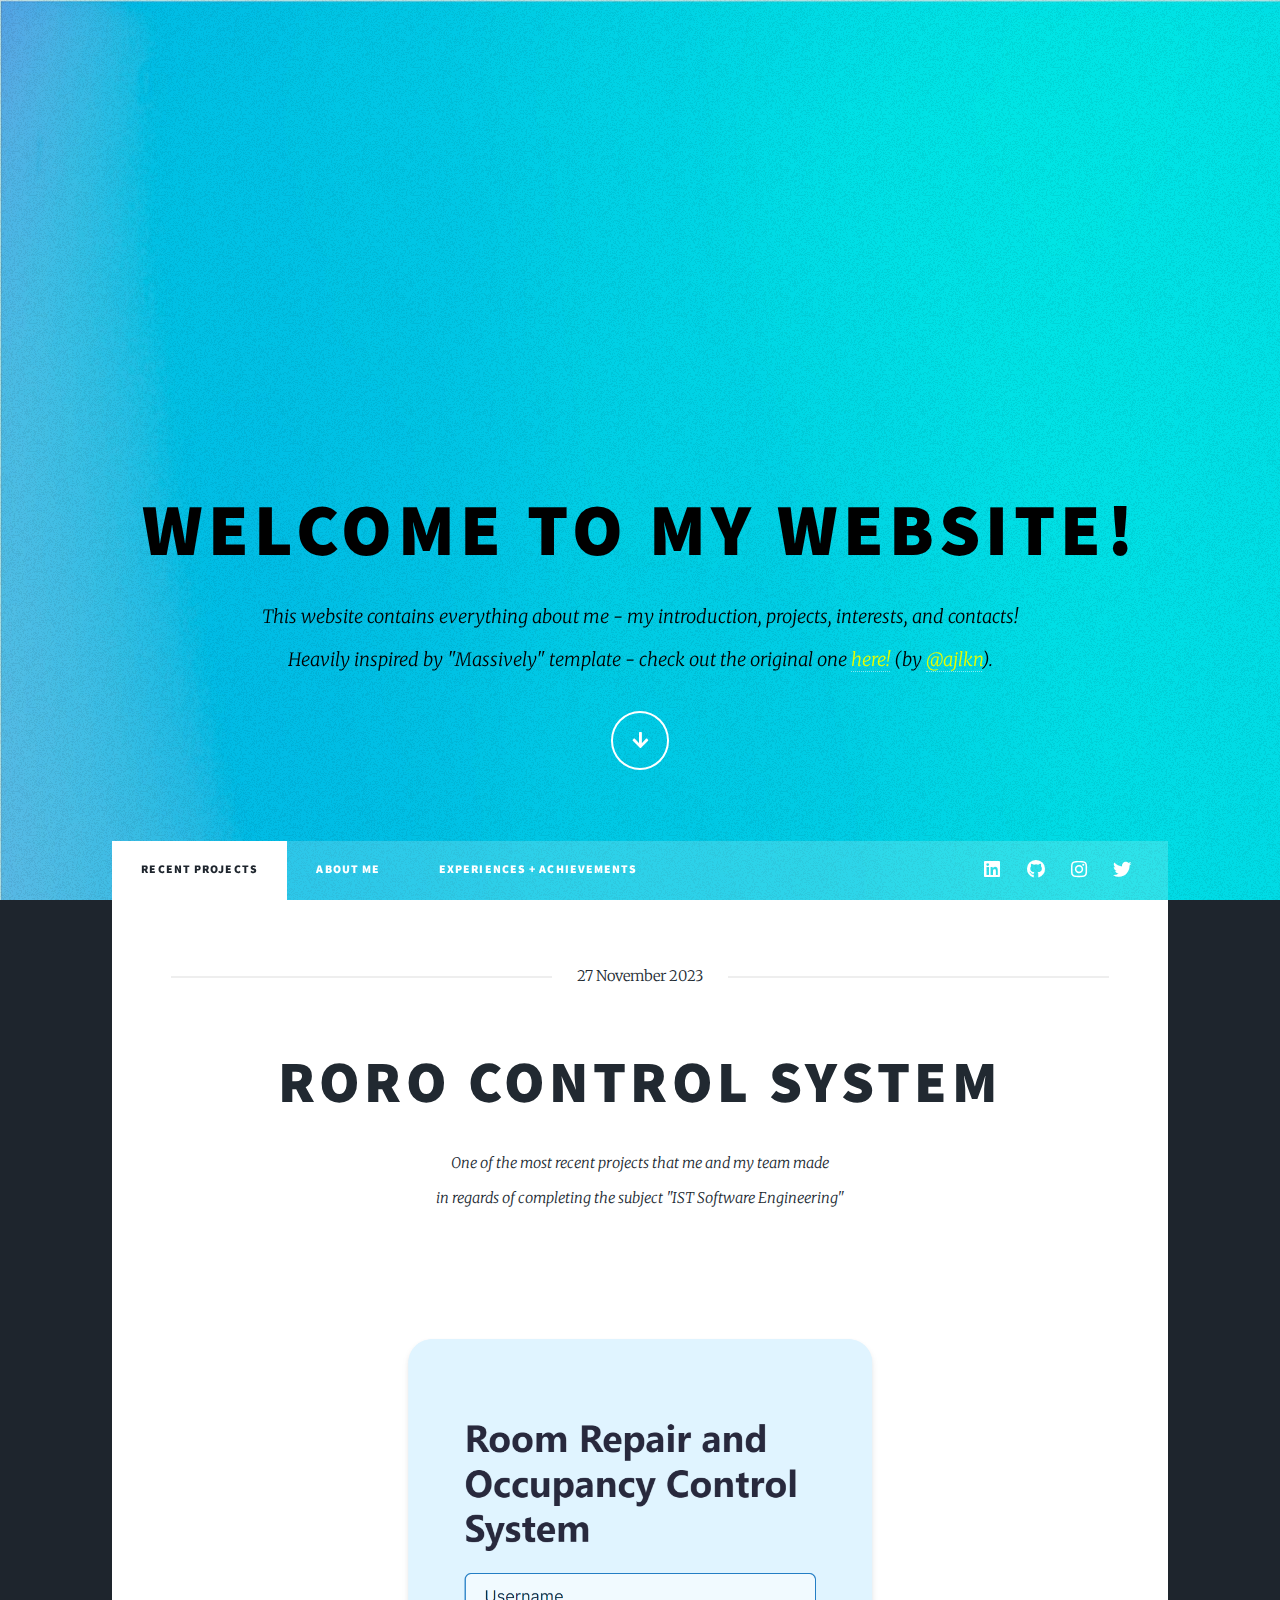
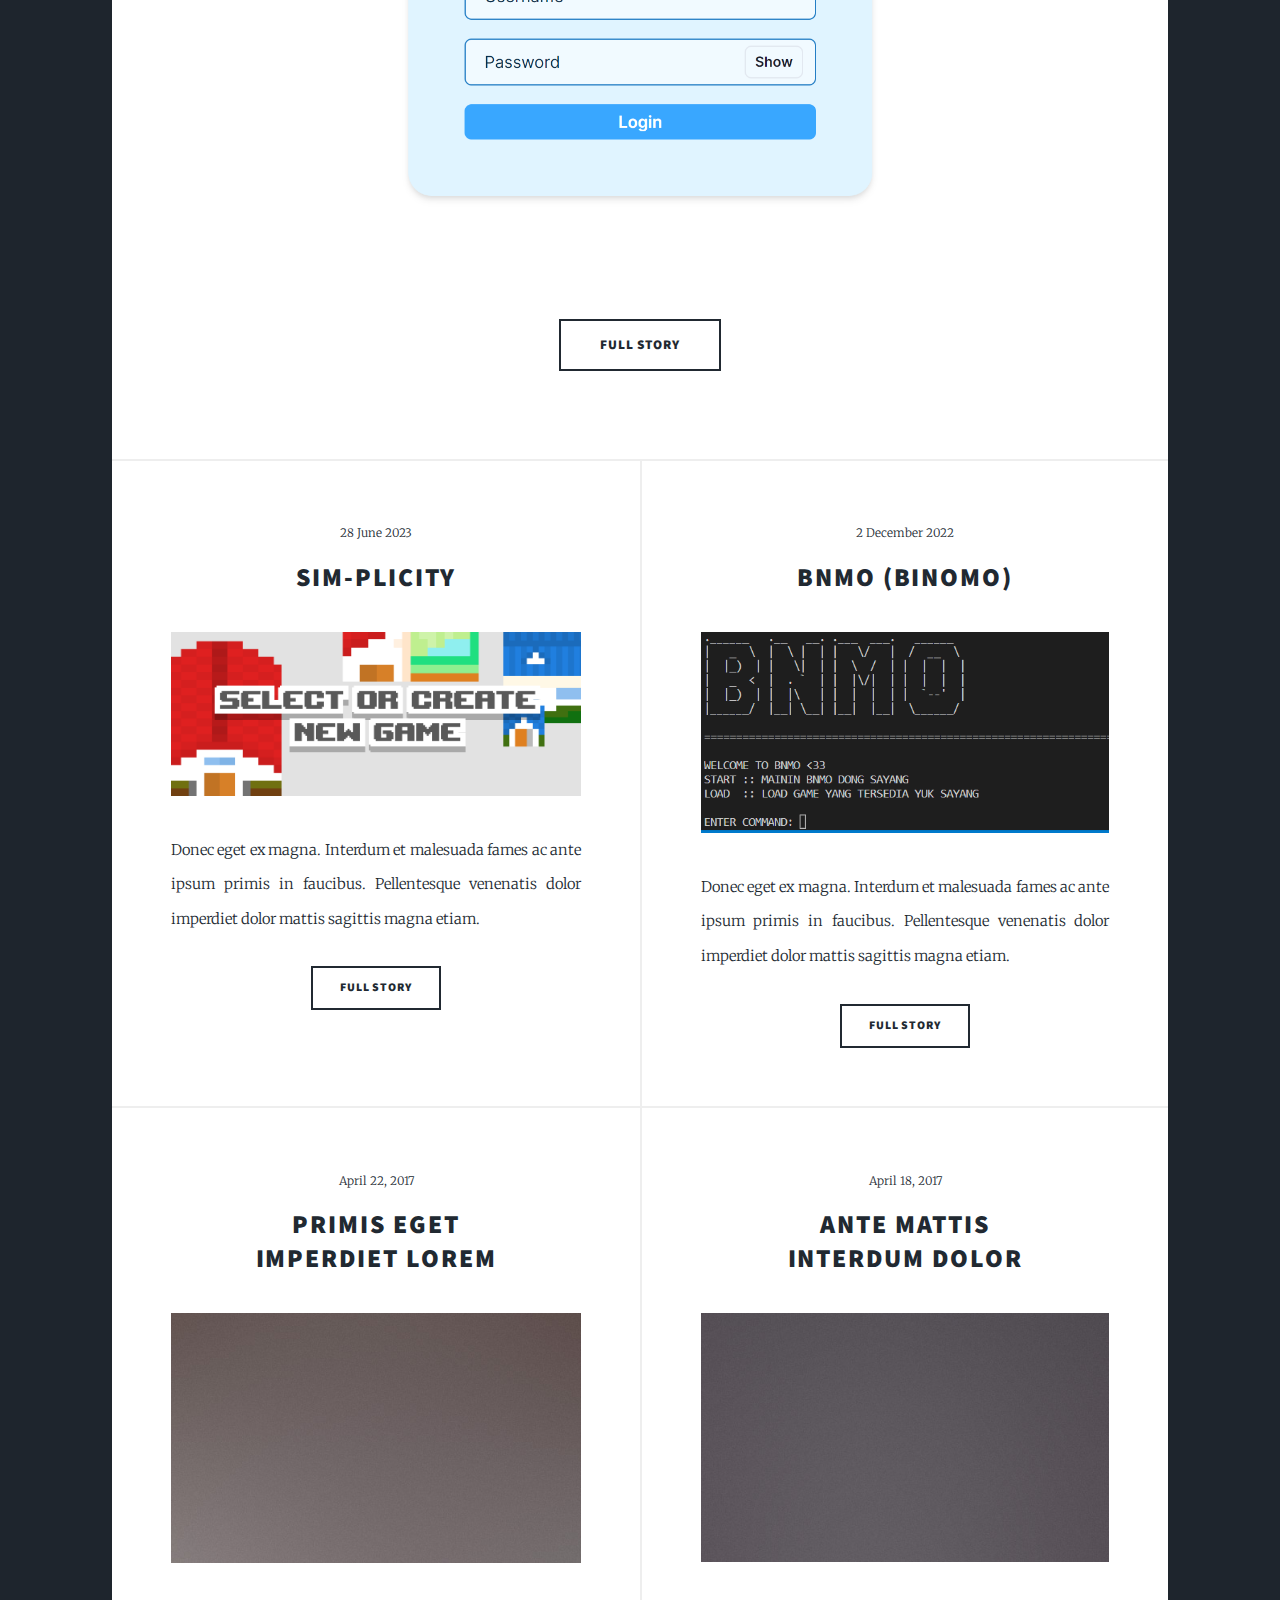
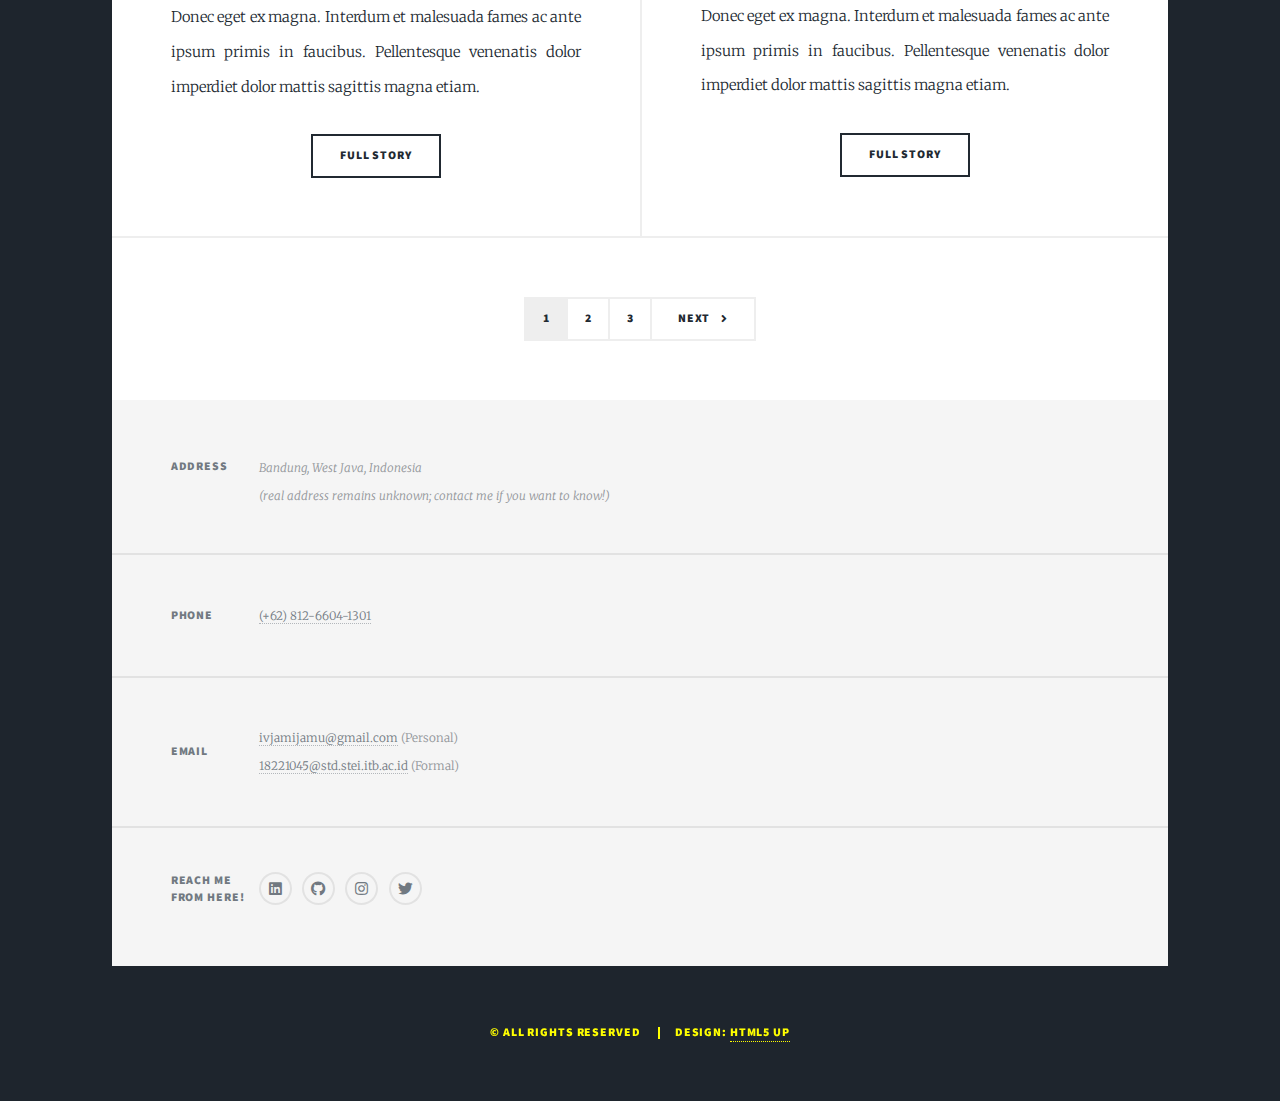
==== webpage/index.html @ c6438f43 "webpage" ====
<!DOCTYPE HTML>
<!--
	Massively by HTML5 UP
	html5up.net | @ajlkn
	Free for personal and commercial use under the CCA 3.0 license (html5up.net/license)
-->
<html>
	<head>
		<title>Ivan Aldy Ganesen's Website</title>
		<meta charset="utf-8" />
		<meta name="viewport" content="width=device-width, initial-scale=1, user-scalable=no" />
		<link rel="stylesheet" href="assets/css/main.css" />
		<noscript><link rel="stylesheet" href="assets/css/noscript.css" /></noscript>
	</head>
	<body class="is-preload">

		<!-- Wrapper -->
			<div id="wrapper" class="fade-in">

				<!-- Intro -->
					<div id="intro">
						<h1>Welcome to My Website!</h1>
						<p>This website contains everything about me - my introduction, projects, interests, and contacts!<br />
							Heavily inspired by "Massively" template - check out the original one <a href="https://html5up.net/massively">here!</a> (by <a href="https://twitter.com/ajlkn">@ajlkn</a>)</a>.</p>
						<ul class="actions">
							<li><a href="#header" class="button icon solid solo fa-arrow-down scrolly">Continue</a></li>
						</ul>
					</div>

				<!-- Header -->
					<header id="header">
						<a href="index.html" class="logo">ALDY GANESEN</a>
					</header>

				<!-- Nav -->
					<nav id="nav">
						<ul class="links">
							<li class="active"><a href="index.html">Recent Projects</a></li>
							<li><a href="generic.html">About Me</a></li>
							<li><a href="elements.html">Experiences + Achievements</a></li>
						</ul>
						<ul class="icons">
							<li><a href="https://www.linkedin.com/in/aldyganesen/" class="icon brands fa-linkedin"><span class="label">LinkedIn</span></a></li>
							<li><a href="https://github.com/AldyG" class="icon brands fa-github"><span class="label">GitHub</span></a></li>
							<li><a href="https://www.instagram.com/aldyganesen/" class="icon brands fa-instagram"><span class="label">Instagram</span></a></li>
							<li><a href="https://twitter.com/AldyAlexanderss" class="icon brands fa-twitter"><span class="label">Twitter</span></a></li>
						</ul>
					</nav>

				<!-- Main -->
					<div id="main">

						<!-- Featured Post -->
							<article class="post featured">
								<header class="major">
									<span class="date">27 November 2023</span>
									<h2><a href="articles/article_rorconsys.html">RORO Control System</a></h2>
									<p>One of the most recent projects that me and my team made <br />
									in regards of completing the subject "IST Software Engineering"</p>
								</header>
								<a href="images/Login.png" target="_blank" class="image main"><img src="images/Login.png" alt="" /></a>
								<ul class="actions special">
									<li><a href="articles/article_rorconsys.html" class="button large">Full Story</a></li>
								</ul>
							</article>

						<!-- Posts -->
							<section class="posts">
								<article>
									<header>
										<span class="date">28 June 2023</span>
										<h2><a href="#">Sim-Plicity</a></h2>
									</header>
									<a href="#" class="image fit"><img src="images/simplicity.png" alt="" /></a>
									<p>Donec eget ex magna. Interdum et malesuada fames ac ante ipsum primis in faucibus. Pellentesque venenatis dolor imperdiet dolor mattis sagittis magna etiam.</p>
									<ul class="actions special">
										<li><a href="#" class="button">Full Story</a></li>
									</ul>
								</article>

								<article>
									<header>
										<span class="date">2 December 2022</span>
										<h2><a href="#">BNMO (Binomo)</a></h2>
									</header>
									<a href="#" class="image fit"><img src="images/bnmo.png" alt="" /></a>
									<p>Donec eget ex magna. Interdum et malesuada fames ac ante ipsum primis in faucibus. Pellentesque venenatis dolor imperdiet dolor mattis sagittis magna etiam.</p>
									<ul class="actions special">
										<li><a href="#" class="button">Full Story</a></li>
									</ul>
								</article>

								<article>
									<header>
										<span class="date">April 22, 2017</span>
										<h2><a href="#">Primis eget<br />
										imperdiet lorem</a></h2>
									</header>
									<a href="#" class="image fit"><img src="images/pic03.jpg" alt="" /></a>
									<p>Donec eget ex magna. Interdum et malesuada fames ac ante ipsum primis in faucibus. Pellentesque venenatis dolor imperdiet dolor mattis sagittis magna etiam.</p>
									<ul class="actions special">
										<li><a href="#" class="button">Full Story</a></li>
									</ul>
								</article>

								<article>
									<header>
										<span class="date">April 18, 2017</span>
										<h2><a href="#">Ante mattis<br />
										interdum dolor</a></h2>
									</header>
									<a href="#" class="image fit"><img src="images/pic04.jpg" alt="" /></a>
									<p>Donec eget ex magna. Interdum et malesuada fames ac ante ipsum primis in faucibus. Pellentesque venenatis dolor imperdiet dolor mattis sagittis magna etiam.</p>
									<ul class="actions special">
										<li><a href="#" class="button">Full Story</a></li>
									</ul>
								</article>

								<!-- <article>
									<header>
										<span class="date">April 14, 2017</span>
										<h2><a href="#">Tempus sed<br />
										nulla imperdiet</a></h2>
									</header>
									<a href="#" class="image fit"><img src="images/pic05.jpg" alt="" /></a>
									<p>Donec eget ex magna. Interdum et malesuada fames ac ante ipsum primis in faucibus. Pellentesque venenatis dolor imperdiet dolor mattis sagittis magna etiam.</p>
									<ul class="actions special">
										<li><a href="#" class="button">Full Story</a></li>
									</ul>
								</article>

								<article>
									<header>
										<span class="date">April 11, 2017</span>
										<h2><a href="#">Odio magna<br />
										sed consectetur</a></h2>
									</header>
									<a href="#" class="image fit"><img src="images/pic06.jpg" alt="" /></a>
									<p>Donec eget ex magna. Interdum et malesuada fames ac ante ipsum primis in faucibus. Pellentesque venenatis dolor imperdiet dolor mattis sagittis magna etiam.</p>
									<ul class="actions special">
										<li><a href="#" class="button">Full Story</a></li>
									</ul>
								</article> -->
							</section>

						<!-- Footer -->
							<footer>
								<div class="pagination">
									<!--<a href="#" class="previous">Prev</a>-->
									<a href="#" class="page active">1</a>
									<a href="#" class="page">2</a>
									<a href="#" class="page">3</a>
									<a href="#" class="next">Next</a>
								</div>
							</footer>

					</div>

				<!-- Footer -->
					<footer id="footer">
						<section class="split contact">
							<section class="alt">
								<h3>Address</h3>
								<p>
									<em>Bandung, West Java, Indonesia</em><br />
									<em>(real address remains unknown; contact me if you want to know!)</em>
								</p>
							</section>
							<section>
								<h3>Phone</h3>
								<p>
									<a href="#" onClick="return false;">(+62) 812-6604-1301</a>
								</p>
							</section>
							<section>
								<h3>Email</h3>
								<p>
									<a href="#" onClick="return false;">ivjamijamu@gmail.com</a> (Personal)<br />
									<a href="#" onClick="return false;">18221045@std.stei.itb.ac.id</a> (Formal)
								</p> 
							</section>
							<section>
								<h3>Reach me <br />
									from here!</h3>
								<ul class="icons alt">
									<li><a href="https://www.linkedin.com/in/aldyganesen/" class="icon brands fa-linkedin"><span class="label">LinkedIn</span></a></li>
									<li><a href="https://github.com/AldyG" class="icon brands fa-github"><span class="label">GitHub</span></a></li>
									<li><a href="https://www.instagram.com/aldyganesen/" class="icon brands fa-instagram"><span class="label">Instagram</span></a></li>
									<li><a href="https://twitter.com/AldyAlexanderss" class="icon brands fa-twitter"><span class="label">Twitter</span></a></li>
								</ul>
							</section>
						</section>
					</footer>

				<!-- Copyright -->
					<div id="copyright">
						<ul>
							<li style="color: yellow;">&copy; All Rights Reserved</li>
							<li style="color: yellow;">Design: <a href="https://html5up.net/massively">HTML5 UP</a></li>
						</ul>
					</div>

			</div>

		<!-- Scripts -->
			<script src="assets/js/jquery.min.js"></script>
			<script src="assets/js/jquery.scrollex.min.js"></script>
			<script src="assets/js/jquery.scrolly.min.js"></script>
			<script src="assets/js/browser.min.js"></script>
			<script src="assets/js/breakpoints.min.js"></script>
			<script src="assets/js/util.js"></script>
			<script src="assets/js/main.js"></script>

	</body>
</html>
---- webpage/assets/css/main.css ----
@import url(fontawesome-all.min.css);
@import url("https://fonts.googleapis.com/css?family=Merriweather:300,700,300italic,700italic|Source+Sans+Pro:900");

/*
	Massively by HTML5 UP
	html5up.net | @ajlkn
	Free for personal and commercial use under the CCA 3.0 license (html5up.net/license)
*/

html, body, div, span, applet, object,
iframe, h1, h2, h3, h4, h5, h6, p, blockquote,
pre, a, abbr, acronym, address, big, cite,
code, del, dfn, em, img, ins, kbd, q, s, samp,
small, strike, strong, sub, sup, tt, var, b,
u, i, center, dl, dt, dd, ol, ul, li, fieldset,
form, label, legend, table, caption, tbody,
tfoot, thead, tr, th, td, article, aside,
canvas, details, embed, figure, figcaption,
footer, header, hgroup, menu, nav, output, ruby,
section, summary, time, mark, audio, video {
	margin: 0;
	padding: 0;
	border: 0;
	font-size: 100%;
	font: inherit;
	vertical-align: baseline;}

article, aside, details, figcaption, figure,
footer, header, hgroup, menu, nav, section {
	display: block;}

body {
	line-height: 1;
}

ol, ul {
	list-style: none;
}

blockquote, q {
	quotes: none;
}

	blockquote:before, blockquote:after, q:before, q:after {
		content: '';
		content: none;
	}

table {
	border-collapse: collapse;
	border-spacing: 0;
}

body {
	-webkit-text-size-adjust: none;
}

mark {
	background-color: transparent;
	color: inherit;
}

input::-moz-focus-inner {
	border: 0;
	padding: 0;
}

input, select, textarea {
	-moz-appearance: none;
	-webkit-appearance: none;
	-ms-appearance: none;
	appearance: none;
}

/* Basic */

	@-ms-viewport {
		width: device-width;
	}

	body {
		-ms-overflow-style: scrollbar;
	}

	@media screen and (max-width: 480px) {

		html, body {
			min-width: 320px;
		}

	}

	html {
		box-sizing: border-box;
	}

	*, *:before, *:after {
		box-sizing: inherit;
	}

	body {
		background-color: #1e252d;
	}

		body.is-preload *, body.is-preload *:before, body.is-preload *:after {
			-moz-animation: none !important;
			-webkit-animation: none !important;
			-ms-animation: none !important;
			animation: none !important;
			-moz-transition: none !important;
			-webkit-transition: none !important;
			-ms-transition: none !important;
			transition: none !important;
		}

/* Type */

	html {
		font-size: 16pt;
	}

		@media screen and (max-width: 1680px) {

			html {
				font-size: 12pt;
			}

		}

		@media screen and (max-width: 1280px) {

			html {
				font-size: 11pt;
			}

		}

		@media screen and (max-width: 360px) {

			html {
				font-size: 10pt;
			}

		}

	body {
		color: #212931;
	}

	body, input, select, textarea {
		font-family: "Merriweather", Georgia, serif;
		font-weight: 300;
		font-size: 1rem;
		line-height: 2.375;
	}

	a {
		-moz-transition: color 0.2s ease-in-out, background-color 0.2s ease-in-out, border-color 0.2s ease-in-out, box-shadow 0.2s ease-in-out;
		-webkit-transition: color 0.2s ease-in-out, background-color 0.2s ease-in-out, border-color 0.2s ease-in-out, box-shadow 0.2s ease-in-out;
		-ms-transition: color 0.2s ease-in-out, background-color 0.2s ease-in-out, border-color 0.2s ease-in-out, box-shadow 0.2s ease-in-out;
		transition: color 0.2s ease-in-out, background-color 0.2s ease-in-out, border-color 0.2s ease-in-out, box-shadow 0.2s ease-in-out;
		border-bottom: dotted 1px;
		text-decoration: none;
	}

		a:hover {
			border-bottom-color: transparent;
		}

	strong, b {
		font-weight: 600;
	}

	em, i {
		font-style: italic;
	}

	p {
		text-align: justify;
		margin: 0 0 2rem 0;
	}

	h1, h2, h3, h4, h5, h6 {
		font-family: "Source Sans Pro", Helvetica, sans-serif;
		font-weight: 900;
		line-height: 1.5;
		letter-spacing: 0.075em;
		text-transform: uppercase;
		margin: 0 0 1rem 0;
	}

		h1 a, h2 a, h3 a, h4 a, h5 a, h6 a {
			border-bottom: 0;
			color: inherit;
			text-decoration: none;
		}

	h1 {
		font-size: 4rem;
		line-height: 1.1;
		margin: 0 0 2rem 0;
	}

	h2 {
		font-size: 1.75rem;
		line-height: 1.3;
		margin: 0 0 1.5rem 0;
	}

	h3 {
		font-size: 1.25rem;
		margin: 0 0 1.5rem 0;
	}

	h4 {
		font-size: 1rem;
	}

	h5 {
		font-size: 0.9rem;
	}

	h6 {
		font-size: 0.8rem;
	}

	sub {
		font-size: 0.8rem;
		position: relative;
		top: 0.5rem;
	}

	sup {
		font-size: 0.8rem;
		position: relative;
		top: -0.5rem;
	}

	blockquote {
		border-left: solid 4px;
		font-style: italic;
		margin: 0 0 2rem 0;
		padding: 0.5rem 0 0.5rem 2rem;
	}

	code {
		border: solid 2px;
		font-family: "Courier New", monospace;
		font-size: 0.9rem;
		margin: 0 0.25rem;
		padding: 0.25rem 0.65rem;
	}

	pre {
		-webkit-overflow-scrolling: touch;
		font-family: "Courier New", monospace;
		font-size: 0.9rem;
		margin: 0 0 2rem 0;
	}

		pre code {
			display: block;
			line-height: 1.75;
			padding: 1rem 1.5rem;
			overflow-x: auto;
		}

	hr {
		border: 0;
		border-bottom: solid 2px;
		margin: 3rem 0;
	}

		hr.major {
			margin: 5rem 0;
		}

	.align-left {
		text-align: left;
	}

	.align-center {
		text-align: center;
	}

	.align-right {
		text-align: right;
	}

	input, select, textarea {
		color: #212931;
	}

	a {
		color: #212931;
		border-bottom-color: rgba(33, 41, 49, 0.5);
	}

		a:hover {
			border-bottom-color: transparent;
			color: #18bfef !important;
		}

	strong, b {
		color: #212931;
	}

	h1, h2, h3, h4, h5, h6 {
		color: #212931;
	}

	blockquote {
		border-left-color: #eeeeee;
	}

	code {
		background: rgba(220, 220, 220, 0.25);
		border-color: #eeeeee;
	}

	hr {
		border-bottom-color: #eeeeee;
	}

/* Row */

	.row {
		display: flex;
		flex-wrap: wrap;
		box-sizing: border-box;
		align-items: stretch;
	}

		.row > * {
			box-sizing: border-box;
		}

		.row.gtr-uniform > * > :last-child {
			margin-bottom: 0;
		}

		.row.aln-left {
			justify-content: flex-start;
		}

		.row.aln-center {
			justify-content: center;
		}

		.row.aln-right {
			justify-content: flex-end;
		}

		.row.aln-top {
			align-items: flex-start;
		}

		.row.aln-middle {
			align-items: center;
		}

		.row.aln-bottom {
			align-items: flex-end;
		}

		.row > .imp {
			order: -1;
		}

		.row > .col-1 {
			width: 8.33333%;
		}

		.row > .off-1 {
			margin-left: 8.33333%;
		}

		.row > .col-2 {
			width: 16.66667%;
		}

		.row > .off-2 {
			margin-left: 16.66667%;
		}

		.row > .col-3 {
			width: 25%;
		}

		.row > .off-3 {
			margin-left: 25%;
		}

		.row > .col-4 {
			width: 33.33333%;
		}

		.row > .off-4 {
			margin-left: 33.33333%;
		}

		.row > .col-5 {
			width: 41.66667%;
		}

		.row > .off-5 {
			margin-left: 41.66667%;
		}

		.row > .col-6 {
			width: 50%;
		}

		.row > .off-6 {
			margin-left: 50%;
		}

		.row > .col-7 {
			width: 58.33333%;
		}

		.row > .off-7 {
			margin-left: 58.33333%;
		}

		.row > .col-8 {
			width: 66.66667%;
		}

		.row > .off-8 {
			margin-left: 66.66667%;
		}

		.row > .col-9 {
			width: 75%;
		}

		.row > .off-9 {
			margin-left: 75%;
		}

		.row > .col-10 {
			width: 83.33333%;
		}

		.row > .off-10 {
			margin-left: 83.33333%;
		}

		.row > .col-11 {
			width: 91.66667%;
		}

		.row > .off-11 {
			margin-left: 91.66667%;
		}

		.row > .col-12 {
			width: 100%;
		}

		.row > .off-12 {
			margin-left: 100%;
		}

		.row.gtr-0 {
			margin-top: 0;
			margin-left: 0rem;
		}

			.row.gtr-0 > * {
				padding: 0 0 0 0rem;
			}

			.row.gtr-0.gtr-uniform {
				margin-top: 0rem;
			}

				.row.gtr-0.gtr-uniform > * {
					padding-top: 0rem;
				}

		.row.gtr-25 {
			margin-top: 0;
			margin-left: -0.375rem;
		}

			.row.gtr-25 > * {
				padding: 0 0 0 0.375rem;
			}

			.row.gtr-25.gtr-uniform {
				margin-top: -0.375rem;
			}

				.row.gtr-25.gtr-uniform > * {
					padding-top: 0.375rem;
				}

		.row.gtr-50 {
			margin-top: 0;
			margin-left: -0.75rem;
		}

			.row.gtr-50 > * {
				padding: 0 0 0 0.75rem;
			}

			.row.gtr-50.gtr-uniform {
				margin-top: -0.75rem;
			}

				.row.gtr-50.gtr-uniform > * {
					padding-top: 0.75rem;
				}

		.row {
			margin-top: 0;
			margin-left: -1.5rem;
		}

			.row > * {
				padding: 0 0 0 1.5rem;
			}

			.row.gtr-uniform {
				margin-top: -1.5rem;
			}

				.row.gtr-uniform > * {
					padding-top: 1.5rem;
				}

		.row.gtr-150 {
			margin-top: 0;
			margin-left: -2.25rem;
		}

			.row.gtr-150 > * {
				padding: 0 0 0 2.25rem;
			}

			.row.gtr-150.gtr-uniform {
				margin-top: -2.25rem;
			}

				.row.gtr-150.gtr-uniform > * {
					padding-top: 2.25rem;
				}

		.row.gtr-200 {
			margin-top: 0;
			margin-left: -3rem;
		}

			.row.gtr-200 > * {
				padding: 0 0 0 3rem;
			}

			.row.gtr-200.gtr-uniform {
				margin-top: -3rem;
			}

				.row.gtr-200.gtr-uniform > * {
					padding-top: 3rem;
				}

		@media screen and (max-width: 1680px) {

			.row {
				display: flex;
				flex-wrap: wrap;
				box-sizing: border-box;
				align-items: stretch;
			}

				.row > * {
					box-sizing: border-box;
				}

				.row.gtr-uniform > * > :last-child {
					margin-bottom: 0;
				}

				.row.aln-left {
					justify-content: flex-start;
				}

				.row.aln-center {
					justify-content: center;
				}

				.row.aln-right {
					justify-content: flex-end;
				}

				.row.aln-top {
					align-items: flex-start;
				}

				.row.aln-middle {
					align-items: center;
				}

				.row.aln-bottom {
					align-items: flex-end;
				}

				.row > .imp-xlarge {
					order: -1;
				}

				.row > .col-1-xlarge {
					width: 8.33333%;
				}

				.row > .off-1-xlarge {
					margin-left: 8.33333%;
				}

				.row > .col-2-xlarge {
					width: 16.66667%;
				}

				.row > .off-2-xlarge {
					margin-left: 16.66667%;
				}

				.row > .col-3-xlarge {
					width: 25%;
				}

				.row > .off-3-xlarge {
					margin-left: 25%;
				}

				.row > .col-4-xlarge {
					width: 33.33333%;
				}

				.row > .off-4-xlarge {
					margin-left: 33.33333%;
				}

				.row > .col-5-xlarge {
					width: 41.66667%;
				}

				.row > .off-5-xlarge {
					margin-left: 41.66667%;
				}

				.row > .col-6-xlarge {
					width: 50%;
				}

				.row > .off-6-xlarge {
					margin-left: 50%;
				}

				.row > .col-7-xlarge {
					width: 58.33333%;
				}

				.row > .off-7-xlarge {
					margin-left: 58.33333%;
				}

				.row > .col-8-xlarge {
					width: 66.66667%;
				}

				.row > .off-8-xlarge {
					margin-left: 66.66667%;
				}

				.row > .col-9-xlarge {
					width: 75%;
				}

				.row > .off-9-xlarge {
					margin-left: 75%;
				}

				.row > .col-10-xlarge {
					width: 83.33333%;
				}

				.row > .off-10-xlarge {
					margin-left: 83.33333%;
				}

				.row > .col-11-xlarge {
					width: 91.66667%;
				}

				.row > .off-11-xlarge {
					margin-left: 91.66667%;
				}

				.row > .col-12-xlarge {
					width: 100%;
				}

				.row > .off-12-xlarge {
					margin-left: 100%;
				}

				.row.gtr-0 {
					margin-top: 0;
					margin-left: 0rem;
				}

					.row.gtr-0 > * {
						padding: 0 0 0 0rem;
					}

					.row.gtr-0.gtr-uniform {
						margin-top: 0rem;
					}

						.row.gtr-0.gtr-uniform > * {
							padding-top: 0rem;
						}

				.row.gtr-25 {
					margin-top: 0;
					margin-left: -0.375rem;
				}

					.row.gtr-25 > * {
						padding: 0 0 0 0.375rem;
					}

					.row.gtr-25.gtr-uniform {
						margin-top: -0.375rem;
					}

						.row.gtr-25.gtr-uniform > * {
							padding-top: 0.375rem;
						}

				.row.gtr-50 {
					margin-top: 0;
					margin-left: -0.75rem;
				}

					.row.gtr-50 > * {
						padding: 0 0 0 0.75rem;
					}

					.row.gtr-50.gtr-uniform {
						margin-top: -0.75rem;
					}

						.row.gtr-50.gtr-uniform > * {
							padding-top: 0.75rem;
						}

				.row {
					margin-top: 0;
					margin-left: -1.5rem;
				}

					.row > * {
						padding: 0 0 0 1.5rem;
					}

					.row.gtr-uniform {
						margin-top: -1.5rem;
					}

						.row.gtr-uniform > * {
							padding-top: 1.5rem;
						}

				.row.gtr-150 {
					margin-top: 0;
					margin-left: -2.25rem;
				}

					.row.gtr-150 > * {
						padding: 0 0 0 2.25rem;
					}

					.row.gtr-150.gtr-uniform {
						margin-top: -2.25rem;
					}

						.row.gtr-150.gtr-uniform > * {
							padding-top: 2.25rem;
						}

				.row.gtr-200 {
					margin-top: 0;
					margin-left: -3rem;
				}

					.row.gtr-200 > * {
						padding: 0 0 0 3rem;
					}

					.row.gtr-200.gtr-uniform {
						margin-top: -3rem;
					}

						.row.gtr-200.gtr-uniform > * {
							padding-top: 3rem;
						}

		}

		@media screen and (max-width: 1280px) {

			.row {
				display: flex;
				flex-wrap: wrap;
				box-sizing: border-box;
				align-items: stretch;
			}

				.row > * {
					box-sizing: border-box;
				}

				.row.gtr-uniform > * > :last-child {
					margin-bottom: 0;
				}

				.row.aln-left {
					justify-content: flex-start;
				}

				.row.aln-center {
					justify-content: center;
				}

				.row.aln-right {
					justify-content: flex-end;
				}

				.row.aln-top {
					align-items: flex-start;
				}

				.row.aln-middle {
					align-items: center;
				}

				.row.aln-bottom {
					align-items: flex-end;
				}

				.row > .imp-large {
					order: -1;
				}

				.row > .col-1-large {
					width: 8.33333%;
				}

				.row > .off-1-large {
					margin-left: 8.33333%;
				}

				.row > .col-2-large {
					width: 16.66667%;
				}

				.row > .off-2-large {
					margin-left: 16.66667%;
				}

				.row > .col-3-large {
					width: 25%;
				}

				.row > .off-3-large {
					margin-left: 25%;
				}

				.row > .col-4-large {
					width: 33.33333%;
				}

				.row > .off-4-large {
					margin-left: 33.33333%;
				}

				.row > .col-5-large {
					width: 41.66667%;
				}

				.row > .off-5-large {
					margin-left: 41.66667%;
				}

				.row > .col-6-large {
					width: 50%;
				}

				.row > .off-6-large {
					margin-left: 50%;
				}

				.row > .col-7-large {
					width: 58.33333%;
				}

				.row > .off-7-large {
					margin-left: 58.33333%;
				}

				.row > .col-8-large {
					width: 66.66667%;
				}

				.row > .off-8-large {
					margin-left: 66.66667%;
				}

				.row > .col-9-large {
					width: 75%;
				}

				.row > .off-9-large {
					margin-left: 75%;
				}

				.row > .col-10-large {
					width: 83.33333%;
				}

				.row > .off-10-large {
					margin-left: 83.33333%;
				}

				.row > .col-11-large {
					width: 91.66667%;
				}

				.row > .off-11-large {
					margin-left: 91.66667%;
				}

				.row > .col-12-large {
					width: 100%;
				}

				.row > .off-12-large {
					margin-left: 100%;
				}

				.row.gtr-0 {
					margin-top: 0;
					margin-left: 0rem;
				}

					.row.gtr-0 > * {
						padding: 0 0 0 0rem;
					}

					.row.gtr-0.gtr-uniform {
						margin-top: 0rem;
					}

						.row.gtr-0.gtr-uniform > * {
							padding-top: 0rem;
						}

				.row.gtr-25 {
					margin-top: 0;
					margin-left: -0.375rem;
				}

					.row.gtr-25 > * {
						padding: 0 0 0 0.375rem;
					}

					.row.gtr-25.gtr-uniform {
						margin-top: -0.375rem;
					}

						.row.gtr-25.gtr-uniform > * {
							padding-top: 0.375rem;
						}

				.row.gtr-50 {
					margin-top: 0;
					margin-left: -0.75rem;
				}

					.row.gtr-50 > * {
						padding: 0 0 0 0.75rem;
					}

					.row.gtr-50.gtr-uniform {
						margin-top: -0.75rem;
					}

						.row.gtr-50.gtr-uniform > * {
							padding-top: 0.75rem;
						}

				.row {
					margin-top: 0;
					margin-left: -1.5rem;
				}

					.row > * {
						padding: 0 0 0 1.5rem;
					}

					.row.gtr-uniform {
						margin-top: -1.5rem;
					}

						.row.gtr-uniform > * {
							padding-top: 1.5rem;
						}

				.row.gtr-150 {
					margin-top: 0;
					margin-left: -2.25rem;
				}

					.row.gtr-150 > * {
						padding: 0 0 0 2.25rem;
					}

					.row.gtr-150.gtr-uniform {
						margin-top: -2.25rem;
					}

						.row.gtr-150.gtr-uniform > * {
							padding-top: 2.25rem;
						}

				.row.gtr-200 {
					margin-top: 0;
					margin-left: -3rem;
				}

					.row.gtr-200 > * {
						padding: 0 0 0 3rem;
					}

					.row.gtr-200.gtr-uniform {
						margin-top: -3rem;
					}

						.row.gtr-200.gtr-uniform > * {
							padding-top: 3rem;
						}

		}

		@media screen and (max-width: 980px) {

			.row {
				display: flex;
				flex-wrap: wrap;
				box-sizing: border-box;
				align-items: stretch;
			}

				.row > * {
					box-sizing: border-box;
				}

				.row.gtr-uniform > * > :last-child {
					margin-bottom: 0;
				}

				.row.aln-left {
					justify-content: flex-start;
				}

				.row.aln-center {
					justify-content: center;
				}

				.row.aln-right {
					justify-content: flex-end;
				}

				.row.aln-top {
					align-items: flex-start;
				}

				.row.aln-middle {
					align-items: center;
				}

				.row.aln-bottom {
					align-items: flex-end;
				}

				.row > .imp-medium {
					order: -1;
				}

				.row > .col-1-medium {
					width: 8.33333%;
				}

				.row > .off-1-medium {
					margin-left: 8.33333%;
				}

				.row > .col-2-medium {
					width: 16.66667%;
				}

				.row > .off-2-medium {
					margin-left: 16.66667%;
				}

				.row > .col-3-medium {
					width: 25%;
				}

				.row > .off-3-medium {
					margin-left: 25%;
				}

				.row > .col-4-medium {
					width: 33.33333%;
				}

				.row > .off-4-medium {
					margin-left: 33.33333%;
				}

				.row > .col-5-medium {
					width: 41.66667%;
				}

				.row > .off-5-medium {
					margin-left: 41.66667%;
				}

				.row > .col-6-medium {
					width: 50%;
				}

				.row > .off-6-medium {
					margin-left: 50%;
				}

				.row > .col-7-medium {
					width: 58.33333%;
				}

				.row > .off-7-medium {
					margin-left: 58.33333%;
				}

				.row > .col-8-medium {
					width: 66.66667%;
				}

				.row > .off-8-medium {
					margin-left: 66.66667%;
				}

				.row > .col-9-medium {
					width: 75%;
				}

				.row > .off-9-medium {
					margin-left: 75%;
				}

				.row > .col-10-medium {
					width: 83.33333%;
				}

				.row > .off-10-medium {
					margin-left: 83.33333%;
				}

				.row > .col-11-medium {
					width: 91.66667%;
				}

				.row > .off-11-medium {
					margin-left: 91.66667%;
				}

				.row > .col-12-medium {
					width: 100%;
				}

				.row > .off-12-medium {
					margin-left: 100%;
				}

				.row.gtr-0 {
					margin-top: 0;
					margin-left: 0rem;
				}

					.row.gtr-0 > * {
						padding: 0 0 0 0rem;
					}

					.row.gtr-0.gtr-uniform {
						margin-top: 0rem;
					}

						.row.gtr-0.gtr-uniform > * {
							padding-top: 0rem;
						}

				.row.gtr-25 {
					margin-top: 0;
					margin-left: -0.375rem;
				}

					.row.gtr-25 > * {
						padding: 0 0 0 0.375rem;
					}

					.row.gtr-25.gtr-uniform {
						margin-top: -0.375rem;
					}

						.row.gtr-25.gtr-uniform > * {
							padding-top: 0.375rem;
						}

				.row.gtr-50 {
					margin-top: 0;
					margin-left: -0.75rem;
				}

					.row.gtr-50 > * {
						padding: 0 0 0 0.75rem;
					}

					.row.gtr-50.gtr-uniform {
						margin-top: -0.75rem;
					}

						.row.gtr-50.gtr-uniform > * {
							padding-top: 0.75rem;
						}

				.row {
					margin-top: 0;
					margin-left: -1.5rem;
				}

					.row > * {
						padding: 0 0 0 1.5rem;
					}

					.row.gtr-uniform {
						margin-top: -1.5rem;
					}

						.row.gtr-uniform > * {
							padding-top: 1.5rem;
						}

				.row.gtr-150 {
					margin-top: 0;
					margin-left: -2.25rem;
				}

					.row.gtr-150 > * {
						padding: 0 0 0 2.25rem;
					}

					.row.gtr-150.gtr-uniform {
						margin-top: -2.25rem;
					}

						.row.gtr-150.gtr-uniform > * {
							padding-top: 2.25rem;
						}

				.row.gtr-200 {
					margin-top: 0;
					margin-left: -3rem;
				}

					.row.gtr-200 > * {
						padding: 0 0 0 3rem;
					}

					.row.gtr-200.gtr-uniform {
						margin-top: -3rem;
					}

						.row.gtr-200.gtr-uniform > * {
							padding-top: 3rem;
						}

		}

		@media screen and (max-width: 736px) {

			.row {
				display: flex;
				flex-wrap: wrap;
				box-sizing: border-box;
				align-items: stretch;
			}

				.row > * {
					box-sizing: border-box;
				}

				.row.gtr-uniform > * > :last-child {
					margin-bottom: 0;
				}

				.row.aln-left {
					justify-content: flex-start;
				}

				.row.aln-center {
					justify-content: center;
				}

				.row.aln-right {
					justify-content: flex-end;
				}

				.row.aln-top {
					align-items: flex-start;
				}

				.row.aln-middle {
					align-items: center;
				}

				.row.aln-bottom {
					align-items: flex-end;
				}

				.row > .imp-small {
					order: -1;
				}

				.row > .col-1-small {
					width: 8.33333%;
				}

				.row > .off-1-small {
					margin-left: 8.33333%;
				}

				.row > .col-2-small {
					width: 16.66667%;
				}

				.row > .off-2-small {
					margin-left: 16.66667%;
				}

				.row > .col-3-small {
					width: 25%;
				}

				.row > .off-3-small {
					margin-left: 25%;
				}

				.row > .col-4-small {
					width: 33.33333%;
				}

				.row > .off-4-small {
					margin-left: 33.33333%;
				}

				.row > .col-5-small {
					width: 41.66667%;
				}

				.row > .off-5-small {
					margin-left: 41.66667%;
				}

				.row > .col-6-small {
					width: 50%;
				}

				.row > .off-6-small {
					margin-left: 50%;
				}

				.row > .col-7-small {
					width: 58.33333%;
				}

				.row > .off-7-small {
					margin-left: 58.33333%;
				}

				.row > .col-8-small {
					width: 66.66667%;
				}

				.row > .off-8-small {
					margin-left: 66.66667%;
				}

				.row > .col-9-small {
					width: 75%;
				}

				.row > .off-9-small {
					margin-left: 75%;
				}

				.row > .col-10-small {
					width: 83.33333%;
				}

				.row > .off-10-small {
					margin-left: 83.33333%;
				}

				.row > .col-11-small {
					width: 91.66667%;
				}

				.row > .off-11-small {
					margin-left: 91.66667%;
				}

				.row > .col-12-small {
					width: 100%;
				}

				.row > .off-12-small {
					margin-left: 100%;
				}

				.row.gtr-0 {
					margin-top: 0;
					margin-left: 0rem;
				}

					.row.gtr-0 > * {
						padding: 0 0 0 0rem;
					}

					.row.gtr-0.gtr-uniform {
						margin-top: 0rem;
					}

						.row.gtr-0.gtr-uniform > * {
							padding-top: 0rem;
						}

				.row.gtr-25 {
					margin-top: 0;
					margin-left: -0.375rem;
				}

					.row.gtr-25 > * {
						padding: 0 0 0 0.375rem;
					}

					.row.gtr-25.gtr-uniform {
						margin-top: -0.375rem;
					}

						.row.gtr-25.gtr-uniform > * {
							padding-top: 0.375rem;
						}

				.row.gtr-50 {
					margin-top: 0;
					margin-left: -0.75rem;
				}

					.row.gtr-50 > * {
						padding: 0 0 0 0.75rem;
					}

					.row.gtr-50.gtr-uniform {
						margin-top: -0.75rem;
					}

						.row.gtr-50.gtr-uniform > * {
							padding-top: 0.75rem;
						}

				.row {
					margin-top: 0;
					margin-left: -1.5rem;
				}

					.row > * {
						padding: 0 0 0 1.5rem;
					}

					.row.gtr-uniform {
						margin-top: -1.5rem;
					}

						.row.gtr-uniform > * {
							padding-top: 1.5rem;
						}

				.row.gtr-150 {
					margin-top: 0;
					margin-left: -2.25rem;
				}

					.row.gtr-150 > * {
						padding: 0 0 0 2.25rem;
					}

					.row.gtr-150.gtr-uniform {
						margin-top: -2.25rem;
					}

						.row.gtr-150.gtr-uniform > * {
							padding-top: 2.25rem;
						}

				.row.gtr-200 {
					margin-top: 0;
					margin-left: -3rem;
				}

					.row.gtr-200 > * {
						padding: 0 0 0 3rem;
					}

					.row.gtr-200.gtr-uniform {
						margin-top: -3rem;
					}

						.row.gtr-200.gtr-uniform > * {
							padding-top: 3rem;
						}

		}

		@media screen and (max-width: 480px) {

			.row {
				display: flex;
				flex-wrap: wrap;
				box-sizing: border-box;
				align-items: stretch;
			}

				.row > * {
					box-sizing: border-box;
				}

				.row.gtr-uniform > * > :last-child {
					margin-bottom: 0;
				}

				.row.aln-left {
					justify-content: flex-start;
				}

				.row.aln-center {
					justify-content: center;
				}

				.row.aln-right {
					justify-content: flex-end;
				}

				.row.aln-top {
					align-items: flex-start;
				}

				.row.aln-middle {
					align-items: center;
				}

				.row.aln-bottom {
					align-items: flex-end;
				}

				.row > .imp-xsmall {
					order: -1;
				}

				.row > .col-1-xsmall {
					width: 8.33333%;
				}

				.row > .off-1-xsmall {
					margin-left: 8.33333%;
				}

				.row > .col-2-xsmall {
					width: 16.66667%;
				}

				.row > .off-2-xsmall {
					margin-left: 16.66667%;
				}

				.row > .col-3-xsmall {
					width: 25%;
				}

				.row > .off-3-xsmall {
					margin-left: 25%;
				}

				.row > .col-4-xsmall {
					width: 33.33333%;
				}

				.row > .off-4-xsmall {
					margin-left: 33.33333%;
				}

				.row > .col-5-xsmall {
					width: 41.66667%;
				}

				.row > .off-5-xsmall {
					margin-left: 41.66667%;
				}

				.row > .col-6-xsmall {
					width: 50%;
				}

				.row > .off-6-xsmall {
					margin-left: 50%;
				}

				.row > .col-7-xsmall {
					width: 58.33333%;
				}

				.row > .off-7-xsmall {
					margin-left: 58.33333%;
				}

				.row > .col-8-xsmall {
					width: 66.66667%;
				}

				.row > .off-8-xsmall {
					margin-left: 66.66667%;
				}

				.row > .col-9-xsmall {
					width: 75%;
				}

				.row > .off-9-xsmall {
					margin-left: 75%;
				}

				.row > .col-10-xsmall {
					width: 83.33333%;
				}

				.row > .off-10-xsmall {
					margin-left: 83.33333%;
				}

				.row > .col-11-xsmall {
					width: 91.66667%;
				}

				.row > .off-11-xsmall {
					margin-left: 91.66667%;
				}

				.row > .col-12-xsmall {
					width: 100%;
				}

				.row > .off-12-xsmall {
					margin-left: 100%;
				}

				.row.gtr-0 {
					margin-top: 0;
					margin-left: 0rem;
				}

					.row.gtr-0 > * {
						padding: 0 0 0 0rem;
					}

					.row.gtr-0.gtr-uniform {
						margin-top: 0rem;
					}

						.row.gtr-0.gtr-uniform > * {
							padding-top: 0rem;
						}

				.row.gtr-25 {
					margin-top: 0;
					margin-left: -0.375rem;
				}

					.row.gtr-25 > * {
						padding: 0 0 0 0.375rem;
					}

					.row.gtr-25.gtr-uniform {
						margin-top: -0.375rem;
					}

						.row.gtr-25.gtr-uniform > * {
							padding-top: 0.375rem;
						}

				.row.gtr-50 {
					margin-top: 0;
					margin-left: -0.75rem;
				}

					.row.gtr-50 > * {
						padding: 0 0 0 0.75rem;
					}

					.row.gtr-50.gtr-uniform {
						margin-top: -0.75rem;
					}

						.row.gtr-50.gtr-uniform > * {
							padding-top: 0.75rem;
						}

				.row {
					margin-top: 0;
					margin-left: -1.5rem;
				}

					.row > * {
						padding: 0 0 0 1.5rem;
					}

					.row.gtr-uniform {
						margin-top: -1.5rem;
					}

						.row.gtr-uniform > * {
							padding-top: 1.5rem;
						}

				.row.gtr-150 {
					margin-top: 0;
					margin-left: -2.25rem;
				}

					.row.gtr-150 > * {
						padding: 0 0 0 2.25rem;
					}

					.row.gtr-150.gtr-uniform {
						margin-top: -2.25rem;
					}

						.row.gtr-150.gtr-uniform > * {
							padding-top: 2.25rem;
						}

				.row.gtr-200 {
					margin-top: 0;
					margin-left: -3rem;
				}

					.row.gtr-200 > * {
						padding: 0 0 0 3rem;
					}

					.row.gtr-200.gtr-uniform {
						margin-top: -3rem;
					}

						.row.gtr-200.gtr-uniform > * {
							padding-top: 3rem;
						}

		}

		@media screen and (max-width: 360px) {

			.row {
				display: flex;
				flex-wrap: wrap;
				box-sizing: border-box;
				align-items: stretch;
			}

				.row > * {
					box-sizing: border-box;
				}

				.row.gtr-uniform > * > :last-child {
					margin-bottom: 0;
				}

				.row.aln-left {
					justify-content: flex-start;
				}

				.row.aln-center {
					justify-content: center;
				}

				.row.aln-right {
					justify-content: flex-end;
				}

				.row.aln-top {
					align-items: flex-start;
				}

				.row.aln-middle {
					align-items: center;
				}

				.row.aln-bottom {
					align-items: flex-end;
				}

				.row > .imp-xxsmall {
					order: -1;
				}

				.row > .col-1-xxsmall {
					width: 8.33333%;
				}

				.row > .off-1-xxsmall {
					margin-left: 8.33333%;
				}

				.row > .col-2-xxsmall {
					width: 16.66667%;
				}

				.row > .off-2-xxsmall {
					margin-left: 16.66667%;
				}

				.row > .col-3-xxsmall {
					width: 25%;
				}

				.row > .off-3-xxsmall {
					margin-left: 25%;
				}

				.row > .col-4-xxsmall {
					width: 33.33333%;
				}

				.row > .off-4-xxsmall {
					margin-left: 33.33333%;
				}

				.row > .col-5-xxsmall {
					width: 41.66667%;
				}

				.row > .off-5-xxsmall {
					margin-left: 41.66667%;
				}

				.row > .col-6-xxsmall {
					width: 50%;
				}

				.row > .off-6-xxsmall {
					margin-left: 50%;
				}

				.row > .col-7-xxsmall {
					width: 58.33333%;
				}

				.row > .off-7-xxsmall {
					margin-left: 58.33333%;
				}

				.row > .col-8-xxsmall {
					width: 66.66667%;
				}

				.row > .off-8-xxsmall {
					margin-left: 66.66667%;
				}

				.row > .col-9-xxsmall {
					width: 75%;
				}

				.row > .off-9-xxsmall {
					margin-left: 75%;
				}

				.row > .col-10-xxsmall {
					width: 83.33333%;
				}

				.row > .off-10-xxsmall {
					margin-left: 83.33333%;
				}

				.row > .col-11-xxsmall {
					width: 91.66667%;
				}

				.row > .off-11-xxsmall {
					margin-left: 91.66667%;
				}

				.row > .col-12-xxsmall {
					width: 100%;
				}

				.row > .off-12-xxsmall {
					margin-left: 100%;
				}

				.row.gtr-0 {
					margin-top: 0;
					margin-left: 0rem;
				}

					.row.gtr-0 > * {
						padding: 0 0 0 0rem;
					}

					.row.gtr-0.gtr-uniform {
						margin-top: 0rem;
					}

						.row.gtr-0.gtr-uniform > * {
							padding-top: 0rem;
						}

				.row.gtr-25 {
					margin-top: 0;
					margin-left: -0.375rem;
				}

					.row.gtr-25 > * {
						padding: 0 0 0 0.375rem;
					}

					.row.gtr-25.gtr-uniform {
						margin-top: -0.375rem;
					}

						.row.gtr-25.gtr-uniform > * {
							padding-top: 0.375rem;
						}

				.row.gtr-50 {
					margin-top: 0;
					margin-left: -0.75rem;
				}

					.row.gtr-50 > * {
						padding: 0 0 0 0.75rem;
					}

					.row.gtr-50.gtr-uniform {
						margin-top: -0.75rem;
					}

						.row.gtr-50.gtr-uniform > * {
							padding-top: 0.75rem;
						}

				.row {
					margin-top: 0;
					margin-left: -1.5rem;
				}

					.row > * {
						padding: 0 0 0 1.5rem;
					}

					.row.gtr-uniform {
						margin-top: -1.5rem;
					}

						.row.gtr-uniform > * {
							padding-top: 1.5rem;
						}

				.row.gtr-150 {
					margin-top: 0;
					margin-left: -2.25rem;
				}

					.row.gtr-150 > * {
						padding: 0 0 0 2.25rem;
					}

					.row.gtr-150.gtr-uniform {
						margin-top: -2.25rem;
					}

						.row.gtr-150.gtr-uniform > * {
							padding-top: 2.25rem;
						}

				.row.gtr-200 {
					margin-top: 0;
					margin-left: -3rem;
				}

					.row.gtr-200 > * {
						padding: 0 0 0 3rem;
					}

					.row.gtr-200.gtr-uniform {
						margin-top: -3rem;
					}

						.row.gtr-200.gtr-uniform > * {
							padding-top: 3rem;
						}

		}

/* Box */

	.box {
		border: solid 2px;
		margin-bottom: 2rem;
		padding: 1.5rem;
	}

		.box > :last-child,
		.box > :last-child > :last-child,
		.box > :last-child > :last-child > :last-child {
			margin-bottom: 0;
		}

		.box.alt {
			border: 0;
			border-radius: 0;
			padding: 0;
		}

	.box {
		border-color: #eeeeee;
	}

/* Button */

	input[type="submit"],
	input[type="reset"],
	input[type="button"],
	button,
	.button {
		-moz-appearance: none;
		-webkit-appearance: none;
		-ms-appearance: none;
		appearance: none;
		-moz-transition: background-color 0.2s ease-in-out, box-shadow 0.2s ease-in-out, color 0.2s ease-in-out;
		-webkit-transition: background-color 0.2s ease-in-out, box-shadow 0.2s ease-in-out, color 0.2s ease-in-out;
		-ms-transition: background-color 0.2s ease-in-out, box-shadow 0.2s ease-in-out, color 0.2s ease-in-out;
		transition: background-color 0.2s ease-in-out, box-shadow 0.2s ease-in-out, color 0.2s ease-in-out;
		border: 0;
		border-radius: 0;
		cursor: pointer;
		display: inline-block;
		font-family: "Source Sans Pro", Helvetica, sans-serif;
		font-size: 0.8rem;
		font-weight: 900;
		letter-spacing: 0.075em;
		height: 3rem;
		line-height: 3rem;
		padding: 0 2rem;
		text-align: center;
		text-decoration: none;
		text-transform: uppercase;
		white-space: nowrap;
	}

		input[type="submit"].icon:before,
		input[type="reset"].icon:before,
		input[type="button"].icon:before,
		button.icon:before,
		.button.icon:before {
			margin-right: 0.5rem;
		}

		input[type="submit"].icon.solo,
		input[type="reset"].icon.solo,
		input[type="button"].icon.solo,
		button.icon.solo,
		.button.icon.solo {
			position: relative;
			width: 4rem;
			height: 4rem;
			line-height: 4rem;
			border-radius: 4rem;
			text-indent: 4rem;
			overflow: hidden;
			padding: 0;
			white-space: nowrap;
		}

			input[type="submit"].icon.solo:before,
			input[type="reset"].icon.solo:before,
			input[type="button"].icon.solo:before,
			button.icon.solo:before,
			.button.icon.solo:before {
				position: absolute;
				display: block;
				top: 0;
				left: 0;
				width: inherit;
				height: inherit;
				line-height: inherit;
				font-size: 1.25rem;
				margin-right: 0;
				text-align: center;
				text-indent: 0;
			}

		input[type="submit"].fit,
		input[type="reset"].fit,
		input[type="button"].fit,
		button.fit,
		.button.fit {
			width: 100%;
		}

		input[type="submit"].small,
		input[type="reset"].small,
		input[type="button"].small,
		button.small,
		.button.small {
			font-size: 0.7rem;
			height: 2.5rem;
			line-height: 2.5rem;
			padding: 0 1.5rem;
		}

		input[type="submit"].large,
		input[type="reset"].large,
		input[type="button"].large,
		button.large,
		.button.large {
			font-size: 0.9rem;
			height: 3.5rem;
			line-height: 3.5rem;
			padding: 0 2.75rem;
		}

		@media screen and (max-width: 980px) {

			input[type="submit"],
			input[type="reset"],
			input[type="button"],
			button,
			.button {
				font-size: 0.9rem;
				height: 3.25rem;
				line-height: 3.25rem;
			}

				input[type="submit"].large,
				input[type="reset"].large,
				input[type="button"].large,
				button.large,
				.button.large {
					font-size: 1rem;
					height: 3.75rem;
					line-height: 3.75rem;
				}

		}

		input[type="submit"].disabled, input[type="submit"]:disabled,
		input[type="reset"].disabled,
		input[type="reset"]:disabled,
		input[type="button"].disabled,
		input[type="button"]:disabled,
		button.disabled,
		button:disabled,
		.button.disabled,
		.button:disabled {
			pointer-events: none;
			opacity: 0.25;
		}

	input[type="submit"],
	input[type="reset"],
	input[type="button"],
	button,
	.button {
		background-color: transparent;
		box-shadow: inset 0 0 0 2px #212931;
		color: #212931 !important;
	}

		input[type="submit"]:hover,
		input[type="reset"]:hover,
		input[type="button"]:hover,
		button:hover,
		.button:hover {
			box-shadow: inset 0 0 0 2px #18bfef;
			color: #18bfef !important;
		}

		input[type="submit"].primary,
		input[type="reset"].primary,
		input[type="button"].primary,
		button.primary,
		.button.primary {
			background-color: #212931;
			box-shadow: none;
			color: #ffffff !important;
		}

			input[type="submit"].primary:hover,
			input[type="reset"].primary:hover,
			input[type="button"].primary:hover,
			button.primary:hover,
			.button.primary:hover {
				background-color: #18bfef;
			}

/* Form */

	form {
		margin: 0 0 2rem 0;
	}

		form > :last-child {
			margin-bottom: 0;
		}

		form > .fields {
			display: -moz-flex;
			display: -webkit-flex;
			display: -ms-flex;
			display: flex;
			-moz-flex-wrap: wrap;
			-webkit-flex-wrap: wrap;
			-ms-flex-wrap: wrap;
			flex-wrap: wrap;
			width: calc(100% + 3rem);
			margin: -1.5rem 0 2rem -1.5rem;
		}

			form > .fields > .field {
				-moz-flex-grow: 0;
				-webkit-flex-grow: 0;
				-ms-flex-grow: 0;
				flex-grow: 0;
				-moz-flex-shrink: 0;
				-webkit-flex-shrink: 0;
				-ms-flex-shrink: 0;
				flex-shrink: 0;
				padding: 1.5rem 0 0 1.5rem;
				width: calc(100% - 1.5rem);
			}

				form > .fields > .field.half {
					width: calc(50% - 0.75rem);
				}

				form > .fields > .field.third {
					width: calc(100%/3 - 0.5rem);
				}

				form > .fields > .field.quarter {
					width: calc(25% - 0.375rem);
				}

		@media screen and (max-width: 480px) {

			form > .fields {
				width: calc(100% + 3rem);
				margin: -1.5rem 0 2rem -1.5rem;
			}

				form > .fields > .field {
					padding: 1.5rem 0 0 1.5rem;
					width: calc(100% - 1.5rem);
				}

					form > .fields > .field.half {
						width: calc(100% - 1.5rem);
					}

					form > .fields > .field.third {
						width: calc(100% - 1.5rem);
					}

					form > .fields > .field.quarter {
						width: calc(100% - 1.5rem);
					}

		}

	label {
		display: block;
		font-family: "Source Sans Pro", Helvetica, sans-serif;
		font-weight: 900;
		line-height: 1.5;
		letter-spacing: 0.075em;
		font-size: 0.8rem;
		text-transform: uppercase;
		margin: 0 0 0.75rem 0;
	}

		@media screen and (max-width: 980px) {

			label {
				font-size: 0.9rem;
			}

		}

	input[type="text"],
	input[type="password"],
	input[type="email"],
	select,
	textarea {
		-moz-appearance: none;
		-webkit-appearance: none;
		-ms-appearance: none;
		appearance: none;
		background: transparent;
		border-radius: 0;
		border: solid 2px;
		color: inherit;
		display: block;
		outline: 0;
		padding: 0 1rem;
		text-decoration: none;
		width: 100%;
	}

		input[type="text"]:invalid,
		input[type="password"]:invalid,
		input[type="email"]:invalid,
		select:invalid,
		textarea:invalid {
			box-shadow: none;
		}

	select {
		background-size: 1.25rem;
		background-repeat: no-repeat;
		background-position: calc(100% - 1rem) center;
		height: 3rem;
		padding-right: 3rem;
		text-overflow: ellipsis;
	}

		select:focus::-ms-value {
			background-color: transparent;
		}

		select::-ms-expand {
			display: none;
		}

	input[type="text"],
	input[type="password"],
	input[type="email"],
	select {
		height: 3rem;
	}

	textarea {
		padding: 0.75rem 1rem;
	}

	input[type="checkbox"],
	input[type="radio"] {
		-moz-appearance: none;
		-webkit-appearance: none;
		-ms-appearance: none;
		appearance: none;
		display: block;
		float: left;
		margin-right: -2rem;
		opacity: 0;
		width: 1rem;
		z-index: -1;
	}

		input[type="checkbox"] + label,
		input[type="radio"] + label {
			text-decoration: none;
			cursor: pointer;
			display: inline-block;
			font-size: 1rem;
			letter-spacing: 0;
			font-family: "Merriweather", Georgia, serif;
			text-transform: none;
			font-weight: 300;
			padding-left: 2.8rem;
			padding-right: 1rem;
			position: relative;
		}

			input[type="checkbox"] + label:before,
			input[type="radio"] + label:before {
				-moz-osx-font-smoothing: grayscale;
				-webkit-font-smoothing: antialiased;
				display: inline-block;
				font-style: normal;
				font-variant: normal;
				text-rendering: auto;
				line-height: 1;
				text-transform: none !important;
				font-family: 'Font Awesome 5 Free';
				font-weight: 900;
			}

			input[type="checkbox"] + label:before,
			input[type="radio"] + label:before {
				border-radius: 0;
				border: solid 2px;
				content: '';
				display: inline-block;
				font-size: 0.8rem;
				height: 1.8rem;
				left: 0;
				line-height: 1.65rem;
				position: absolute;
				text-align: center;
				top: -0.125rem;
				width: 1.8rem;
			}

		input[type="checkbox"]:checked + label:before,
		input[type="radio"]:checked + label:before {
			content: '\f00c';
		}

	input[type="checkbox"] + label:before {
		border-radius: 0;
	}

	input[type="radio"] + label:before {
		border-radius: 100%;
	}

	::-webkit-input-placeholder {
		opacity: 1.0;
	}

	:-moz-placeholder {
		opacity: 1.0;
	}

	::-moz-placeholder {
		opacity: 1.0;
	}

	:-ms-input-placeholder {
		opacity: 1.0;
	}

	label {
		color: #212931;
	}

	input[type="text"],
	input[type="password"],
	input[type="email"],
	select,
	textarea {
		border-color: #eeeeee;
	}

		input[type="text"]:focus,
		input[type="password"]:focus,
		input[type="email"]:focus,
		select:focus,
		textarea:focus {
			border-color: #18bfef;
		}

	select {
		background-image: url("data:image/svg+xml;charset=utf8,%3Csvg xmlns='http://www.w3.org/2000/svg' width='40' height='40' preserveAspectRatio='none' viewBox='0 0 40 40'%3E%3Cpath d='M9.4,12.3l10.4,10.4l10.4-10.4c0.2-0.2,0.5-0.4,0.9-0.4c0.3,0,0.6,0.1,0.9,0.4l3.3,3.3c0.2,0.2,0.4,0.5,0.4,0.9 c0,0.4-0.1,0.6-0.4,0.9L20.7,31.9c-0.2,0.2-0.5,0.4-0.9,0.4c-0.3,0-0.6-0.1-0.9-0.4L4.3,17.3c-0.2-0.2-0.4-0.5-0.4-0.9 c0-0.4,0.1-0.6,0.4-0.9l3.3-3.3c0.2-0.2,0.5-0.4,0.9-0.4S9.1,12.1,9.4,12.3z' fill='%23eeeeee' /%3E%3C/svg%3E");
	}

		select option {
			background-color: #ffffff;
			color: #212931;
		}

	.select-wrapper:before {
		color: #eeeeee;
	}

	input[type="checkbox"] + label,
	input[type="radio"] + label {
		color: #212931;
	}

		input[type="checkbox"] + label:before,
		input[type="radio"] + label:before {
			border-color: #eeeeee;
		}

	input[type="checkbox"]:checked + label:before,
	input[type="radio"]:checked + label:before {
		background-color: #212931;
		border-color: #212931;
		color: #ffffff;
	}

	input[type="checkbox"]:focus + label:before,
	input[type="radio"]:focus + label:before {
		border-color: #18bfef;
	}

	::-webkit-input-placeholder {
		color: #909498 !important;
	}

	:-moz-placeholder {
		color: #909498 !important;
	}

	::-moz-placeholder {
		color: #909498 !important;
	}

	:-ms-input-placeholder {
		color: #909498 !important;
	}

	.formerize-placeholder {
		color: #909498 !important;
	}

/* Icon */

	.icon {
		text-decoration: none;
		border-bottom: none;
		position: relative;
	}

		.icon:before {
			-moz-osx-font-smoothing: grayscale;
			-webkit-font-smoothing: antialiased;
			display: inline-block;
			font-style: normal;
			font-variant: normal;
			text-rendering: auto;
			line-height: 1;
			text-transform: none !important;
			font-family: 'Font Awesome 5 Free';
			font-weight: 400;
		}

		.icon > .label {
			display: none;
		}

		.icon:before {
			line-height: inherit;
		}

		.icon.solid:before {
			font-weight: 900;
		}

		.icon.brands:before {
			font-family: 'Font Awesome 5 Brands';
		}

/* Image */

	.image {
		border: 0;
		display: inline-block;
		position: relative;
	}

		.image img {
			display: block;
		}

		.image.left, .image.right {
			max-width: 40%;
		}

			.image.left img, .image.right img {
				width: 100%;
			}

		.image.left {
			float: left;
			margin: 0 2rem 2rem 0;
			top: 0.75rem;
		}

		.image.right {
			float: right;
			margin: 0 0 2rem 2rem;
			top: 0.75rem;
		}

		.image.fit {
			display: block;
			margin: 2.5rem 0;
			width: 100%;
		}

			.image.fit:first-child {
				margin-top: 0;
			}

			.image.fit img {
				width: 100%;
			}

		.image.main {
			display: block;
			margin: 4rem 0;
			width: 100%;
		}

			.image.main:first-child {
				margin-top: 0;
			}

			.image.main img {
				width: 100%;
			}

		@media screen and (max-width: 736px) {

			.image.fit {
				margin: 2rem 0;
			}

			.image.main {
				margin: 2rem 0;
			}

		}

	a.image {
		overflow: hidden;
	}

		a.image img {
			-moz-transition: -moz-transform 0.2s ease-out;
			-webkit-transition: -webkit-transform 0.2s ease-out;
			-ms-transition: -ms-transform 0.2s ease-out;
			transition: transform 0.2s ease-out;
		}

		a.image:hover img {
			-moz-transform: scale(1.05);
			-webkit-transform: scale(1.05);
			-ms-transform: scale(1.05);
			transform: scale(1.05);
		}

/* Actions */

	ul.actions {
		display: -moz-flex;
		display: -webkit-flex;
		display: -ms-flex;
		display: flex;
		cursor: default;
		list-style: none;
		margin-left: -1rem;
		padding-left: 0;
	}

		ul.actions li {
			padding: 0 0 0 1rem;
			vertical-align: middle;
		}

		ul.actions.special {
			-moz-justify-content: center;
			-webkit-justify-content: center;
			-ms-justify-content: center;
			justify-content: center;
			width: 100%;
			margin-left: 0;
			border: #000000;
		}

			ul.actions.special li:first-child {
				padding-left: 0;
				border: #000000;
			}

		ul.actions.stacked {
			-moz-flex-direction: column;
			-webkit-flex-direction: column;
			-ms-flex-direction: column;
			flex-direction: column;
			margin-left: 0;
		}

			ul.actions.stacked li {
				padding: 1.3rem 0 0 0;
			}

				ul.actions.stacked li:first-child {
					padding-top: 0;
				}

		ul.actions.fit {
			width: calc(100% + 1rem);
		}

			ul.actions.fit li {
				-moz-flex-grow: 1;
				-webkit-flex-grow: 1;
				-ms-flex-grow: 1;
				flex-grow: 1;
				-moz-flex-shrink: 1;
				-webkit-flex-shrink: 1;
				-ms-flex-shrink: 1;
				flex-shrink: 1;
				width: 100%;
			}

				ul.actions.fit li > * {
					width: 100%;
				}

			ul.actions.fit.stacked {
				width: 100%;
			}

		@media screen and (max-width: 480px) {

			ul.actions:not(.fixed) {
				-moz-flex-direction: column;
				-webkit-flex-direction: column;
				-ms-flex-direction: column;
				flex-direction: column;
				margin-left: 0;
				width: 100% !important;
			}

				ul.actions:not(.fixed) li {
					-moz-flex-grow: 1;
					-webkit-flex-grow: 1;
					-ms-flex-grow: 1;
					flex-grow: 1;
					-moz-flex-shrink: 1;
					-webkit-flex-shrink: 1;
					-ms-flex-shrink: 1;
					flex-shrink: 1;
					padding: 1rem 0 0 0;
					text-align: center;
					width: 100%;
				}

					ul.actions:not(.fixed) li > * {
						width: 100%;
					}

					ul.actions:not(.fixed) li:first-child {
						padding-top: 0;
					}

					ul.actions:not(.fixed) li input[type="submit"],
					ul.actions:not(.fixed) li input[type="reset"],
					ul.actions:not(.fixed) li input[type="button"],
					ul.actions:not(.fixed) li button,
					ul.actions:not(.fixed) li .button {
						width: 100%;
					}

						ul.actions:not(.fixed) li input[type="submit"].icon:before,
						ul.actions:not(.fixed) li input[type="reset"].icon:before,
						ul.actions:not(.fixed) li input[type="button"].icon:before,
						ul.actions:not(.fixed) li button.icon:before,
						ul.actions:not(.fixed) li .button.icon:before {
							margin-left: -0.5rem;
						}

		}

/* Icons */

	ul.icons {
		cursor: default;
		list-style: none;
		padding-left: 0;
	}

		ul.icons li {
			display: inline-block;
			padding: 0 0.5rem 0 0;
			vertical-align: middle;
		}

			ul.icons li:last-child {
				padding-right: 0;
			}

			ul.icons li .icon:before {
				width: 2.25rem;
				height: 2.25rem;
				line-height: 2.25rem;
				display: inline-block;
				text-align: center;
				border-radius: 100%;
				font-size: 1.25rem;
			}

		ul.icons.alt li .icon:before {
			-moz-transition: color 0.2s ease-in-out, background-color 0.2s ease-in-out, border-color 0.2s ease-in-out, box-shadow 0.2s ease-in-out;
			-webkit-transition: color 0.2s ease-in-out, background-color 0.2s ease-in-out, border-color 0.2s ease-in-out, box-shadow 0.2s ease-in-out;
			-ms-transition: color 0.2s ease-in-out, background-color 0.2s ease-in-out, border-color 0.2s ease-in-out, box-shadow 0.2s ease-in-out;
			transition: color 0.2s ease-in-out, background-color 0.2s ease-in-out, border-color 0.2s ease-in-out, box-shadow 0.2s ease-in-out;
			font-size: 1rem;
		}

/* List */

	ol {
		list-style: decimal;
		margin: 0 0 2rem 0;
		padding-left: 1.25rem;
	}

		ol li {
			padding-left: 0.25rem;
		}

	ul {
		list-style: disc;
		margin: 0 0 2rem 0;
		padding-left: 1rem;
	}

		ul li {
			padding-left: 0.5rem;
		}

		ul.divided {
			list-style: none;
			padding-left: 0;
		}

			ul.divided li {
				border-top: solid 1px;
				padding: 0.5rem 0;
			}

				ul.divided li:first-child {
					border-top: 0;
					padding-top: 0;
				}

	dl {
		margin: 0 0 2rem 0;
	}

		dl dt {
			display: block;
			font-weight: 600;
			margin: 0 0 1rem 0;
		}

		dl dd {
			margin-left: 2rem;
		}

	ul.divided li {
		border-top-color: #eeeeee;
	}

	ul.icons li a.icon:hover:before {
		color: #18bfef;
	}

	ul.icons.alt li .icon:before {
		box-shadow: inset 0 0 0 2px #eeeeee;
	}

	ul.icons.alt li a.icon:hover:before {
		box-shadow: inset 0 0 0 2px #18bfef;
	}

/* Section/Article */

	section.special, article.special {
		text-align: center;
	}

	header {
		cursor: default;
	}

		header > .date {
			display: block;
			font-size: 0.8rem;
			height: 1;
			margin: 0 0 1rem 0;
			position: relative;
		}

		header > p {
			font-style: italic;
		}

		header > h1 + p {
			font-size: 1.1rem;
			margin-top: -0.5rem;
			line-height: 2;
		}

		header > h2 + p {
			font-size: 1rem;
			margin-top: -0.75rem;
		}

		header > h3 + p {
			font-size: 0.9rem;
			margin-top: -0.75rem;
		}

		header > h4 + p {
			font-size: 0.8rem;
			margin-top: -0.75rem;
		}

		header.major {
			margin: 0 0 2rem 0;
			text-align: center;
		}

			header.major > :last-child {
				margin-bottom: 0;
			}

			header.major > p {
				margin-top: 0;
				text-align: center;
			}

			header.major > .date {
				font-size: 1rem;
				margin: 0 0 4rem 0;
			}

				header.major > .date:before, header.major > .date:after {
					content: '';
					display: block;
					position: absolute;
					top: 50%;
					width: calc(50% - 6rem);
					border-top: solid 2px;
				}

				header.major > .date:before {
					left: 0;
				}

				header.major > .date:after {
					right: 0;
				}

		@media screen and (max-width: 980px) {

			header br {
				display: none;
			}

		}

		@media screen and (max-width: 736px) {

			header.major {
				margin: 0 0 2rem 0;
			}

		}

	header.major .date:before, header.major .date:after {
		border-top-color: #eeeeee;
	}

/* Table */

	.table-wrapper {
		-webkit-overflow-scrolling: touch;
		overflow-x: auto;
	}

	table {
		margin: 0 0 2rem 0;
		width: 100%;
	}

		table tbody tr {
			border: solid 1px;
			border-left: 0;
			border-right: 0;
		}

		table td {
			padding: 0.75rem 0.75rem;
		}

		table th {
			font-family: "Source Sans Pro", Helvetica, sans-serif;
			font-size: 0.8rem;
			font-weight: 900;
			letter-spacing: 0.075em;
			line-height: 1.5;
			padding: 0 0.75rem 0.75rem 0.75rem;
			text-align: left;
			text-transform: uppercase;
		}

			@media screen and (max-width: 980px) {

				table th {
					font-size: 0.9rem;
				}

			}

		table thead {
			border-bottom: solid 2px;
		}

		table tfoot {
			border-top: solid 2px;
		}

		table.alt {
			border-collapse: separate;
		}

			table.alt tbody tr td {
				border: solid 1px;
				border-left-width: 0;
				border-top-width: 0;
			}

				table.alt tbody tr td:first-child {
					border-left-width: 1px;
				}

			table.alt tbody tr:first-child td {
				border-top-width: 1px;
			}

			table.alt thead {
				border-bottom: 0;
			}

			table.alt tfoot {
				border-top: 0;
			}

	table tbody tr {
		border-color: #eeeeee;
	}

		table tbody tr:nth-child(2n + 1) {
			background-color: rgba(220, 220, 220, 0.25);
		}

	table th {
		color: #212931;
	}

	table thead {
		border-bottom-color: #eeeeee;
	}

	table tfoot {
		border-top-color: #eeeeee;
	}

	table.alt tbody tr td {
		border-color: #eeeeee;
	}

/* Pagination */

	.pagination {
		display: -moz-inline-flex;
		display: -webkit-inline-flex;
		display: -ms-inline-flex;
		display: inline-flex;
		-moz-user-select: none;
		-webkit-user-select: none;
		-ms-user-select: none;
		user-select: none;
		cursor: default;
		list-style: none;
		margin: 0 0 2rem 2px;
		padding: 0;
	}

		.pagination a, .pagination span {
			-moz-transition: background-color 0.2s ease-in-out, border-color 0.2s ease-in-out, box-shadow 0.2s ease-in-out, color 0.2s ease-in-out;
			-webkit-transition: background-color 0.2s ease-in-out, border-color 0.2s ease-in-out, box-shadow 0.2s ease-in-out, color 0.2s ease-in-out;
			-ms-transition: background-color 0.2s ease-in-out, border-color 0.2s ease-in-out, box-shadow 0.2s ease-in-out, color 0.2s ease-in-out;
			transition: background-color 0.2s ease-in-out, border-color 0.2s ease-in-out, box-shadow 0.2s ease-in-out, color 0.2s ease-in-out;
			border: solid 2px;
			display: inline-block;
			font-family: "Source Sans Pro", Helvetica, sans-serif;
			font-size: 0.8rem;
			font-weight: 900;
			height: 3rem;
			letter-spacing: 0.075em;
			line-height: calc(3rem - 4px);
			margin-left: -2px;
			min-width: 3rem;
			position: relative;
			text-align: center;
			text-decoration: none;
			text-transform: uppercase;
		}

		.pagination .next, .pagination .previous {
			text-decoration: none;
			padding: 0 1.75rem;
		}

			.pagination .next:before, .pagination .previous:before {
				-moz-osx-font-smoothing: grayscale;
				-webkit-font-smoothing: antialiased;
				display: inline-block;
				font-style: normal;
				font-variant: normal;
				text-rendering: auto;
				line-height: 1;
				text-transform: none !important;
				font-family: 'Font Awesome 5 Free';
				font-weight: 900;
			}

			.pagination .next:before, .pagination .previous:before {
				display: inline-block;
				color: inherit !important;
				line-height: inherit;
			}

		.pagination .previous:before {
			content: '\f104';
			margin-right: 0.9375em;
		}

		.pagination .next:before {
			content: '\f105';
			float: right;
			margin-left: 0.9375em;
		}

		@media screen and (max-width: 980px) {

			.pagination a, .pagination span {
				font-size: 0.9rem;
			}

		}

		@media screen and (max-width: 480px) {

			.pagination .page, .pagination .extra {
				display: none;
			}

		}

	.pagination a, .pagination span {
		border-color: #eeeeee;
	}

	.pagination a {
		color: #212931 !important;
	}

		.pagination a:hover {
			color: #18bfef !important;
			border-color: #18bfef;
			z-index: 1;
		}

			.pagination a:hover + a,
			.pagination a:hover + span {
				border-left-color: #18bfef;
			}

		.pagination a.active {
			background-color: #eeeeee;
		}

	.pagination span {
		color: #eeeeee;
	}

/* Wrapper */

	#wrapper {
		-moz-transition: opacity 0.5s ease;
		-webkit-transition: opacity 0.5s ease;
		-ms-transition: opacity 0.5s ease;
		transition: opacity 0.5s ease;
		position: relative;
		z-index: 1;
		overflow: hidden;
	}

		#wrapper > .bg {
			position: absolute;
			top: 0;
			left: 0;
			width: 100%;
			height: 100%;
			background-color: #11b7e0;
			background-image: url("../../images/overlay.png"), linear-gradient(0deg, rgba(0, 0, 0, 0.1), rgba(0, 0, 0, 0.1)), url("../../images/vivid-blurred-colorful-wallpaper-background.jpg");
			background-size: auto,								auto,														100% auto;
			background-position: center,								center,														top center;
			background-repeat: repeat,								no-repeat,													no-repeat;
			background-attachment: scroll,								scroll,														scroll;
			z-index: -1;
		}

			#wrapper > .bg.fixed {
				position: fixed;
				width: 100vw;
				height: 100vh;
			}

		#wrapper.fade-in:before {
			pointer-events: none;
			-moz-transition: opacity 1s ease-in-out;
			-webkit-transition: opacity 1s ease-in-out;
			-ms-transition: opacity 1s ease-in-out;
			transition: opacity 1s ease-in-out;
			-moz-transition-delay: 0.75s;
			-webkit-transition-delay: 0.75s;
			-ms-transition-delay: 0.75s;
			transition-delay: 0.75s;
			background: #11b7e0;
			content: '';
			display: block;
			height: 100%;
			left: 0;
			opacity: 0;
			position: fixed;
			top: 0;
			width: 100%;
		}

		body.is-preload #wrapper.fade-in:before {
			opacity: 1;
		}

		@media screen and (orientation: portrait) {

			#wrapper > .bg {
				background-size: auto,								auto,														auto 175%;
			}

		}

/* Intro */

	#intro {
		color: #000000;
		padding: 0rem 4rem 6rem 4rem ;
		-moz-align-items: center;
		-webkit-align-items: center;
		-ms-align-items: center;
		align-items: center;
		display: -moz-flex;
		display: -webkit-flex;
		display: -ms-flex;
		display: flex;
		-moz-flex-direction: column;
		-webkit-flex-direction: column;
		-ms-flex-direction: column;
		flex-direction: column;
		-moz-justify-content: -moz-flex-end;
		-webkit-justify-content: -webkit-flex-end;
		-ms-justify-content: -ms-flex-end;
		justify-content: flex-end;
		-moz-transition: opacity 1s ease, -moz-transform 1s ease;
		-webkit-transition: opacity 1s ease, -webkit-transform 1s ease;
		-ms-transition: opacity 1s ease, -ms-transform 1s ease;
		transition: opacity 1s ease, transform 1s ease;
		position: relative;
		cursor: default;
		text-align: center;
		z-index: 1;
		min-height: 100vh;
	}

		#intro input, #intro select, #intro textarea {
			color: #ffffff;
		}

		#intro a {
			color: #e5ff00;
			border-bottom-color: rgba(255, 255, 255, 0.5);
		}

			#intro a:hover {
				border-bottom-color: transparent;
				color: #121213 !important;
			}

		#intro strong, #intro b {
			color: #ffffff;
		}

		#intro h1, #intro h2, #intro h3, #intro h4, #intro h5, #intro h6 {
			color: #000000;
		}

		#intro blockquote {
			border-left-color: #ffffff;
		}

		#intro code {
			background: rgba(255, 255, 255, 0.075);
			border-color: #ffffff;
		}

		#intro hr {
			border-bottom-color: #ffffff;
		}

		#intro input[type="submit"],
		#intro input[type="reset"],
		#intro input[type="button"],
		#intro button,
		#intro .button {
			background-color: transparent;
			box-shadow: inset 0 0 0 2px #ffffff;
			color: #ffffff !important;
		}

			#intro input[type="submit"]:hover,
			#intro input[type="reset"]:hover,
			#intro input[type="button"]:hover,
			#intro button:hover,
			#intro .button:hover {
				box-shadow: inset 0 0 0 2px #18bfef;
				color: #121213 !important;
			}

			#intro input[type="submit"].primary,
			#intro input[type="reset"].primary,
			#intro input[type="button"].primary,
			#intro button.primary,
			#intro .button.primary {
				background-color: #ffffff;
				box-shadow: none;
				color: #1e252d !important;
			}

				#intro input[type="submit"].primary:hover,
				#intro input[type="reset"].primary:hover,
				#intro input[type="button"].primary:hover,
				#intro button.primary:hover,
				#intro .button.primary:hover {
					background-color: #121213;
				}

		#intro h1 {
			font-size: 5rem;
			line-height: 1;
		}

		#intro p {
			font-size: 1.25rem;
			font-style: italic;
			margin-top: -0.25rem;
			text-align: center;
		}

		#intro + #header {
			margin-top: -20rem;
		}

			#intro + #header .logo {
				-moz-transform: translateY(2rem);
				-webkit-transform: translateY(2rem);
				-ms-transform: translateY(2rem);
				transform: translateY(2rem);
				opacity: 0;
				visibility: hidden;
			}

		#intro.hidden {
			pointer-events: none;
			-moz-transform: translateY(2rem);
			-webkit-transform: translateY(2rem);
			-ms-transform: translateY(2rem);
			transform: translateY(2rem);
			-moz-transition: opacity 0.5s ease, -moz-transform 0.5s ease, visibility 0.5s;
			-webkit-transition: opacity 0.5s ease, -webkit-transform 0.5s ease, visibility 0.5s;
			-ms-transition: opacity 0.5s ease, -ms-transform 0.5s ease, visibility 0.5s;
			transition: opacity 0.5s ease, transform 0.5s ease, visibility 0.5s;
			opacity: 0;
			visibility: hidden;
		}

			#intro.hidden + #header .logo {
				-moz-transform: translateY(0);
				-webkit-transform: translateY(0);
				-ms-transform: translateY(0);
				transform: translateY(0);
				opacity: 1;
				visibility: visible;
			}

		body.is-preload #intro {
			-moz-transform: translateY(2rem);
			-webkit-transform: translateY(2rem);
			-ms-transform: translateY(2rem);
			transform: translateY(2rem);
			opacity: 0;
		}

			body.is-preload #intro:not(.hidden) + #header + #nav {
				-moz-transform: translateY(4rem);
				-webkit-transform: translateY(4rem);
				-ms-transform: translateY(4rem);
				transform: translateY(4rem);
				opacity: 0;
			}

		@media screen and (max-width: 980px) {

			#intro {
				padding: 4rem 4rem 2rem 4rem ;
				min-height: 90vh;
			}

				#intro p br {
					display: none;
				}

				#intro + #header {
					margin-top: -14rem;
				}

		}

		@media screen and (max-width: 736px) {

			#intro {
				padding: 3rem 2rem 1rem 2rem ;
				min-height: 80vh;
			}

				#intro h1 {
					font-size: 3.25rem;
					line-height: 1.1;
					margin-bottom: 1rem;
				}

				#intro p {
					font-size: 1rem;
					margin-top: 0rem;
				}

				#intro .actions {
					display: none;
				}

		}

/* Header */

	#header {
		color: #ffffff;
		-moz-align-items: center;
		-webkit-align-items: center;
		-ms-align-items: center;
		align-items: center;
		display: -moz-flex;
		display: -webkit-flex;
		display: -ms-flex;
		display: flex;
		-moz-flex-direction: column;
		-webkit-flex-direction: column;
		-ms-flex-direction: column;
		flex-direction: column;
		-moz-justify-content: -moz-flex-end;
		-webkit-justify-content: -webkit-flex-end;
		-ms-justify-content: -ms-flex-end;
		justify-content: flex-end;
		pointer-events: none;
		-moz-user-select: none;
		-webkit-user-select: none;
		-ms-user-select: none;
		user-select: none;
		height: 20rem;
		padding-bottom: 8rem;
		position: relative;
		text-align: center;
		z-index: 2;
	}

		#header input, #header select, #header textarea {
			color: #ffffff;
		}

		#header a {
			color: #ffffff;
			border-bottom-color: rgba(255, 255, 255, 0.5);
		}

			#header a:hover {
				border-bottom-color: #121213;
				color: #121213 !important;
			}

		#header strong, #header b {
			color: #ffffff;
		}

		#header h1, #header h2, #header h3, #header h4, #header h5, #header h6 {
			color: #ffffff;
		}

		#header blockquote {
			border-left-color: #ffffff;
		}

		#header code {
			background: rgba(255, 255, 255, 0.075);
			border-color: #ffffff;
		}

		#header hr {
			border-bottom-color: #ffffff;
		}

		#header .logo {
			-moz-transition: border-color 0.2s ease-in-out, color 0.2s ease-in-out, opacity 0.5s ease, -moz-transform 0.5s ease, visibility 0.5s;
			-webkit-transition: border-color 0.2s ease-in-out, color 0.2s ease-in-out, opacity 0.5s ease, -webkit-transform 0.5s ease, visibility 0.5s;
			-ms-transition: border-color 0.2s ease-in-out, color 0.2s ease-in-out, opacity 0.5s ease, -ms-transform 0.5s ease, visibility 0.5s;
			transition: border-color 0.2s ease-in-out, color 0.2s ease-in-out, opacity 0.5s ease, transform 0.5s ease, visibility 0.5s;
			pointer-events: auto;
			border-style: solid;
			border-color: #0004ff;
			border-width: 5px !important;
			font-family: "Source Sans Pro", Helvetica, sans-serif;
			font-size: 2.25rem;
			font-weight: 900;
			letter-spacing: 0.075em;
			line-height: 1;
			padding: 1rem 1.75rem;
			text-transform: uppercase;
			color: #000000;
			visibility: visible;
		}

			#header .logo:hover {
				border-color: #121213 !important;
				color: #ffffff !important;
			}

		@media screen and (max-width: 980px) {

			#header {
				height: 14rem;
				padding-bottom: 4rem;
			}

		}

		@media screen and (max-width: 736px) {

			#header {
				padding-bottom: 3rem;
			}

				#header .logo {
					font-size: 1.75rem;
					border-width: 3px !important;
				}

		}

/* Nav */

	#nav {
		color: #ffffff;
		display: -moz-flex;
		display: -webkit-flex;
		display: -ms-flex;
		display: flex;
		-moz-transition: -moz-transform 1s ease, opacity 1s ease;
		-webkit-transition: -webkit-transform 1s ease, opacity 1s ease;
		-ms-transition: -ms-transform 1s ease, opacity 1s ease;
		transition: transform 1s ease, opacity 1s ease;
		background: rgba(255, 255, 255, 0.175);
		height: 4rem;
		line-height: 4rem;
		margin: -4rem auto 0 auto;
		overflow: hidden;
		padding: 0 2rem 0 0;
		position: relative;
		width: calc(100% - 4rem);
		max-width: 72rem;
		z-index: 2;
	}

		#nav ul.divided li {
			border-top-color: #ffffff;
		}

		#nav ul.icons li a.icon:hover:before {
			color: #18bfef;
		}

		#nav ul.icons.alt li .icon:before {
			box-shadow: inset 0 0 0 2px #ffffff;
		}

		#nav ul.icons.alt li a.icon:hover:before {
			box-shadow: inset 0 0 0 2px #18bfef;
		}

		#nav input, #nav select, #nav textarea {
			color: #ffffff;
		}

		#nav a {
			color: #ffffff;
			border-bottom-color: rgba(255, 255, 255, 0.5);
		}

			#nav a:hover {
				border-bottom-color: transparent;
				color: #18bfef !important;
			}

		#nav strong, #nav b {
			color: #ffffff;
		}

		#nav h1, #nav h2, #nav h3, #nav h4, #nav h5, #nav h6 {
			color: #ffffff;
		}

		#nav blockquote {
			border-left-color: #ffffff;
		}

		#nav code {
			background: rgba(255, 255, 255, 0.075);
			border-color: #ffffff;
		}

		#nav hr {
			border-bottom-color: #ffffff;
		}

		#nav ul.links {
			display: -moz-flex;
			display: -webkit-flex;
			display: -ms-flex;
			display: flex;
			-moz-flex-grow: 1;
			-webkit-flex-grow: 1;
			-ms-flex-grow: 1;
			flex-grow: 1;
			-moz-flex-shrink: 1;
			-webkit-flex-shrink: 1;
			-ms-flex-shrink: 1;
			flex-shrink: 1;
			font-family: "Source Sans Pro", Helvetica, sans-serif;
			font-weight: 900;
			letter-spacing: 0.075em;
			list-style: none;
			margin-bottom: 0;
			padding-left: 0;
			text-transform: uppercase;
		}

			#nav ul.links li {
				display: block;
				padding-left: 0;
			}

				#nav ul.links li a {
					-moz-transition: background-color 0.2s ease-in-out, color 0.2s ease-in-out;
					-webkit-transition: background-color 0.2s ease-in-out, color 0.2s ease-in-out;
					-ms-transition: background-color 0.2s ease-in-out, color 0.2s ease-in-out;
					transition: background-color 0.2s ease-in-out, color 0.2s ease-in-out;
					display: block;
					font-size: 0.8rem;
					outline: none;
					padding: 0 2rem;
				}

					#nav ul.links li a:hover {
						color: inherit !important;
						background-color: rgba(255, 255, 255, 0.1);
					}

				#nav ul.links li.active {
					background-color: #ffffff;
				}

					#nav ul.links li.active a {
						color: #1e252d;
					}

						#nav ul.links li.active a:hover {
							color: #18bfef !important;
						}

		#nav ul.icons {
			-moz-flex-grow: 0;
			-webkit-flex-grow: 0;
			-ms-flex-grow: 0;
			flex-grow: 0;
			-moz-flex-shrink: 0;
			-webkit-flex-shrink: 0;
			-ms-flex-shrink: 0;
			flex-shrink: 0;
			margin-bottom: 0;
		}

		@media screen and (max-width: 980px) {

			#nav {
				display: none;
			}

		}

/* Main */

	#main {
		background-color: #ffffff;
		position: relative;
		margin: 0 auto;
		width: calc(100% - 4rem);
		max-width: 72rem;
		z-index: 2;
	}

		#main > * {
			padding: 4rem 4rem 2rem 4rem ;
			border-top: solid 2px #eeeeee;
			margin: 0;
		}

			#main > *:first-child {
				border-top: 0;
			}

		#main > footer {
			text-align: center;
		}

		#main > .post {
			padding: 8rem 8rem 6rem 8rem ;
		}

			#main > .post header.major > .date {
				margin-top: -2rem;
			}

			#main > .post header.major > h1, #main > .post header.major h2 {
				font-size: 4rem;
				line-height: 1.1;
				margin: 0 0 2rem 0;
			}

			#main > .post.featured {
				text-align: center;
			}

			@media screen and (max-width: 1280px) {

				#main > .post {
					padding: 6rem 4rem 4rem 4rem ;
				}

			}

			@media screen and (max-width: 736px) {

				#main > .post {
					padding: 4rem 2rem 2rem 2rem ;
				}

					#main > .post header.major > .date {
						margin-top: -1rem;
						margin-bottom: 2rem;
					}

					#main > .post header.major > h1, #main > .post header.major h2 {
						font-size: 2.5rem;
						line-height: 1.2;
						margin: 0 0 1.5rem 0;
					}

			}

		#main > .posts {
			display: -moz-flex;
			display: -webkit-flex;
			display: -ms-flex;
			display: flex;
			-moz-flex-wrap: wrap;
			-webkit-flex-wrap: wrap;
			-ms-flex-wrap: wrap;
			flex-wrap: wrap;
			-moz-align-items: -moz-stretch;
			-webkit-align-items: -webkit-stretch;
			-ms-align-items: -ms-stretch;
			align-items: stretch;
			text-align: center;
			width: 100%;
			padding: 0;
		}

			#main > .posts > * {
				-moz-flex-shrink: 1;
				-webkit-flex-shrink: 1;
				-ms-flex-shrink: 1;
				flex-shrink: 1;
				-moz-flex-grow: 0;
				-webkit-flex-grow: 0;
				-ms-flex-grow: 0;
				flex-grow: 0;
			}

			#main > .posts > * {
				width: 50%;
			}

			#main > .posts > * {
				padding: 4rem;
				width: 50%;
			}

			#main > .posts > article {
				border-color: #eeeeee;
				border-left-width: 2px;
				border-style: solid;
				border-top-width: 2px;
				text-align: center;
			}

				#main > .posts > article > :last-child {
					margin-bottom: 0;
				}

				#main > .posts > article:nth-child(2n - 1) {
					border-left-width: 0;
				}

				#main > .posts > article:nth-child(-n + 2) {
					border-top-width: 0;
				}

			@media screen and (max-width: 980px) {

				#main > .posts > * {
					width: 50%;
				}

				#main > .posts > * {
					padding: 2.5rem;
					width: 50%;
				}

			}

			@media screen and (max-width: 736px) {

				#main > .posts > * {
					width: 100%;
				}

				#main > .posts > * {
					padding: 2rem;
					width: 100%;
				}

				#main > .posts > article:nth-child(2n - 1) {
					border-left-width: 2px;
				}

				#main > .posts > article:nth-child(-n + 2) {
					border-top-width: 2px;
				}

				#main > .posts > article:nth-child(n) {
					border-left-width: 0;
				}

				#main > .posts > article:nth-child(-n + 1) {
					border-top-width: 0;
				}

				#main > .posts > article .image {
					max-width: 25rem;
					margin-left: auto;
					margin-right: auto;
				}

			}

		@media screen and (max-width: 736px) {

			#main > * {
				padding: 2rem 2rem 0.1rem 2rem ;
			}

		}

		@media screen and (max-width: 480px) {

			#main {
				width: 100%;
			}

		}

/* Footer */

	#footer {
		color: #717981;
		display: -moz-flex;
		display: -webkit-flex;
		display: -ms-flex;
		display: flex;
		background-color: #f5f5f5;
		color: #909498;
		cursor: default;
		position: relative;
		margin: 0 auto;
		width: calc(100% - 4rem);
		max-width: 72rem;
		z-index: 2;
	}

		#footer input, #footer select, #footer textarea {
			color: #717981;
		}

		#footer a {
			color: #717981;
			border-bottom-color: rgba(113, 121, 129, 0.5);
		}

			#footer a:hover {
				border-bottom-color: transparent;
				color: #18bfef !important;
			}

		#footer strong, #footer b {
			color: #717981;
		}

		#footer h1, #footer h2, #footer h3, #footer h4, #footer h5, #footer h6 {
			color: #717981;
		}

		#footer blockquote {
			border-left-color: #e2e2e2;
		}

		#footer code {
			background: rgba(220, 220, 220, 0.5);
			border-color: #e2e2e2;
		}

		#footer hr {
			border-bottom-color: #e2e2e2;
		}

		#footer .box {
			border-color: #e2e2e2;
		}

		#footer input[type="submit"],
		#footer input[type="reset"],
		#footer input[type="button"],
		#footer button,
		#footer .button {
			background-color: transparent;
			box-shadow: inset 0 0 0 2px #717981;
			color: #717981 !important;
		}

			#footer input[type="submit"]:hover,
			#footer input[type="reset"]:hover,
			#footer input[type="button"]:hover,
			#footer button:hover,
			#footer .button:hover {
				box-shadow: inset 0 0 0 2px #18bfef;
				color: #18bfef !important;
			}

			#footer input[type="submit"].primary,
			#footer input[type="reset"].primary,
			#footer input[type="button"].primary,
			#footer button.primary,
			#footer .button.primary {
				background-color: #717981;
				box-shadow: none;
				color: #f5f5f5 !important;
			}

				#footer input[type="submit"].primary:hover,
				#footer input[type="reset"].primary:hover,
				#footer input[type="button"].primary:hover,
				#footer button.primary:hover,
				#footer .button.primary:hover {
					background-color: #18bfef;
				}

		#footer label {
			color: #717981;
		}

		#footer input[type="text"],
		#footer input[type="password"],
		#footer input[type="email"],
		#footer select,
		#footer textarea {
			border-color: #e2e2e2;
		}

			#footer input[type="text"]:focus,
			#footer input[type="password"]:focus,
			#footer input[type="email"]:focus,
			#footer select:focus,
			#footer textarea:focus {
				border-color: #18bfef;
			}

		#footer select {
			background-image: url("data:image/svg+xml;charset=utf8,%3Csvg xmlns='http://www.w3.org/2000/svg' width='40' height='40' preserveAspectRatio='none' viewBox='0 0 40 40'%3E%3Cpath d='M9.4,12.3l10.4,10.4l10.4-10.4c0.2-0.2,0.5-0.4,0.9-0.4c0.3,0,0.6,0.1,0.9,0.4l3.3,3.3c0.2,0.2,0.4,0.5,0.4,0.9 c0,0.4-0.1,0.6-0.4,0.9L20.7,31.9c-0.2,0.2-0.5,0.4-0.9,0.4c-0.3,0-0.6-0.1-0.9-0.4L4.3,17.3c-0.2-0.2-0.4-0.5-0.4-0.9 c0-0.4,0.1-0.6,0.4-0.9l3.3-3.3c0.2-0.2,0.5-0.4,0.9-0.4S9.1,12.1,9.4,12.3z' fill='%23e2e2e2' /%3E%3C/svg%3E");
		}

			#footer select option {
				background-color: #f5f5f5;
				color: #717981;
			}

		#footer .select-wrapper:before {
			color: #e2e2e2;
		}

		#footer input[type="checkbox"] + label,
		#footer input[type="radio"] + label {
			color: #717981;
		}

			#footer input[type="checkbox"] + label:before,
			#footer input[type="radio"] + label:before {
				border-color: #e2e2e2;
			}

		#footer input[type="checkbox"]:checked + label:before,
		#footer input[type="radio"]:checked + label:before {
			background-color: #717981;
			border-color: #717981;
			color: #f5f5f5;
		}

		#footer input[type="checkbox"]:focus + label:before,
		#footer input[type="radio"]:focus + label:before {
			border-color: #18bfef;
		}

		#footer ::-webkit-input-placeholder {
			color: #b3b7bb !important;
		}

		#footer :-moz-placeholder {
			color: #b3b7bb !important;
		}

		#footer ::-moz-placeholder {
			color: #b3b7bb !important;
		}

		#footer :-ms-input-placeholder {
			color: #b3b7bb !important;
		}

		#footer .formerize-placeholder {
			color: #b3b7bb !important;
		}

		#footer ul.divided li {
			border-top-color: #e2e2e2;
		}

		#footer ul.icons li a.icon:hover:before {
			color: #18bfef;
		}

		#footer ul.icons.alt li .icon:before {
			box-shadow: inset 0 0 0 2px #e2e2e2;
		}

		#footer ul.icons.alt li a.icon:hover:before {
			box-shadow: inset 0 0 0 2px #18bfef;
		}

		#footer header.major .date:before, #footer header.major .date:after {
			border-top-color: #e2e2e2;
		}

		#footer table tbody tr {
			border-color: #e2e2e2;
		}

			#footer table tbody tr:nth-child(2n + 1) {
				background-color: rgba(220, 220, 220, 0.5);
			}

		#footer table th {
			color: #717981;
		}

		#footer table thead {
			border-bottom-color: #e2e2e2;
		}

		#footer table tfoot {
			border-top-color: #e2e2e2;
		}

		#footer table.alt tbody tr td {
			border-color: #e2e2e2;
		}

		#footer .pagination a, #footer .pagination span {
			border-color: #e2e2e2;
		}

		#footer .pagination a {
			color: #717981 !important;
		}

			#footer .pagination a:hover {
				color: #18bfef !important;
				border-color: #18bfef;
				z-index: 1;
			}

				#footer .pagination a:hover + a,
				#footer .pagination a:hover + span {
					border-left-color: #18bfef;
				}

			#footer .pagination a.active {
				background-color: #e2e2e2;
			}

		#footer .pagination span {
			color: #e2e2e2;
		}

		#footer > section {
			-moz-flex-basis: 50%;
			-webkit-flex-basis: 50%;
			-ms-flex-basis: 50%;
			flex-basis: 50%;
			-moz-flex-grow: 1;
			-webkit-flex-grow: 1;
			-ms-flex-grow: 1;
			flex-grow: 1;
			-moz-flex-shrink: 1;
			-webkit-flex-shrink: 1;
			-ms-flex-shrink: 1;
			flex-shrink: 1;
			padding: 4rem 4rem 2rem 4rem ;
			border-left: solid 2px #e2e2e2;
		}

			#footer > section:first-child {
				border-left: 0;
			}

			#footer > section.split {
				display: -moz-flex;
				display: -webkit-flex;
				display: -ms-flex;
				display: flex;
				-moz-flex-direction: column;
				-webkit-flex-direction: column;
				-ms-flex-direction: column;
				flex-direction: column;
				padding: 0;
			}

				#footer > section.split > section {
					padding: 3rem 4rem 1rem 4rem ;
					border-top: solid 2px #e2e2e2;
				}

					#footer > section.split > section:first-child {
						padding: 5rem 4rem 1rem 4rem ;
						border-top: 0;
					}

					#footer > section.split > section:last-child {
						padding: 3rem 4rem 3rem 4rem ;
					}

				#footer > section.split.contact > section {
					display: -moz-flex;
					display: -webkit-flex;
					display: -ms-flex;
					display: flex;
					-moz-align-items: center;
					-webkit-align-items: center;
					-ms-align-items: center;
					align-items: center;
					padding: 3.15rem 4rem;
				}

					#footer > section.split.contact > section > * {
						margin-bottom: 0;
					}

					#footer > section.split.contact > section > :first-child {
						-moz-flex-shrink: 0;
						-webkit-flex-shrink: 0;
						-ms-flex-shrink: 0;
						flex-shrink: 0;
						-moz-flex-grow: 0;
						-webkit-flex-grow: 0;
						-ms-flex-grow: 0;
						flex-grow: 0;
						width: 6rem;
					}

					#footer > section.split.contact > section > :last-child {
						-moz-flex-shrink: 1;
						-webkit-flex-shrink: 1;
						-ms-flex-shrink: 1;
						flex-shrink: 1;
						-moz-flex-grow: 1;
						-webkit-flex-grow: 1;
						-ms-flex-grow: 1;
						flex-grow: 1;
					}

					#footer > section.split.contact > section:first-child {
						padding: 4rem 4rem 3rem 4rem;
					}

					#footer > section.split.contact > section:last-child {
						padding: 3rem 4rem 4rem 4rem;
					}

					#footer > section.split.contact > section.alt {
						-moz-align-items: -moz-flex-start;
						-webkit-align-items: -webkit-flex-start;
						-ms-align-items: -ms-flex-start;
						align-items: flex-start;
					}

						#footer > section.split.contact > section.alt > :last-child {
							margin-top: -0.325rem;
						}

		#footer form label,
		#footer h3,
		#footer p {
			font-size: 0.8rem;
		}

		@media screen and (max-width: 980px) {

			#footer {
				display: block;
			}

				#footer > section {
					border-top: solid 2px #e2e2e2;
				}

					#footer > section:first-child {
						border-top: 0;
					}

					#footer > section.split > section {
						padding: 4rem 4rem 2rem 4rem ;
					}

						#footer > section.split > section:first-child {
							padding: 4rem 4rem 2rem 4rem ;
						}

						#footer > section.split > section:last-child {
							padding: 4rem 4rem 2rem 4rem ;
						}

					#footer > section.split.contact > section {
						padding: 4rem;
					}

						#footer > section.split.contact > section:first-child {
							padding: 4rem;
						}

						#footer > section.split.contact > section:last-child {
							padding: 4rem;
						}

				#footer form label,
				#footer h3,
				#footer p {
					font-size: 0.9rem;
				}

		}

		@media screen and (max-width: 736px) {

			#footer > section {
				padding: 2rem 2rem 0.1rem 2rem ;
			}

				#footer > section.split > section {
					padding: 2rem 2rem 0.1rem 2rem ;
				}

					#footer > section.split > section:first-child {
						padding: 2rem 2rem 0.1rem 2rem ;
					}

					#footer > section.split > section:last-child {
						padding: 2rem 2rem 0.1rem 2rem ;
					}

				#footer > section.split.contact > section {
					padding: 2rem;
				}

					#footer > section.split.contact > section:first-child {
						padding: 2rem;
					}

					#footer > section.split.contact > section:last-child {
						padding: 2rem;
					}

		}

		@media screen and (max-width: 480px) {

			#footer {
				width: 100%;
			}

		}

	#copyright {
		color: #ffffff;
		position: relative;
		color: rgba(255, 255, 255, 0.25);
		cursor: default;
		font-family: "Source Sans Pro", Helvetica, sans-serif;
		font-size: 0.8rem;
		font-weight: 900;
		letter-spacing: 0.075em;
		line-height: 1.5;
		text-align: center;
		text-transform: uppercase;
		margin: 4rem auto 8rem auto;
		width: calc(100% - 4rem);
		max-width: 72rem;
		z-index: 2;
	}

		#copyright input, #copyright select, #copyright textarea {
			color: #ffffff;
		}

		#copyright a {
			color: #ffffff;
			border-bottom-color: rgba(255, 255, 255, 0.5);
		}

			#copyright a:hover {
				border-bottom-color: transparent;
				color: #18bfef !important;
			}

		#copyright strong, #copyright b {
			color: #ffffff;
		}

		#copyright h1, #copyright h2, #copyright h3, #copyright h4, #copyright h5, #copyright h6 {
			color: #ffffff;
		}

		#copyright blockquote {
			border-left-color: #ffffff;
		}

		#copyright code {
			background: rgba(255, 255, 255, 0.075);
			border-color: #ffffff;
		}

		#copyright hr {
			border-bottom-color: #ffffff;
		}

		#copyright a {
			color: inherit;
			border-bottom-color: inherit;
		}

		#copyright ul {
			list-style: none;
			margin: 0;
			padding-left: 0;
		}

			#copyright ul li {
				border-left: solid 2px;
				display: inline-block;
				line-height: 1;
				margin-left: 1rem;
				padding-left: 1rem;
			}

				#copyright ul li:first-child {
					border-left: 0;
					margin-left: 0;
					padding-left: 0;
				}

		@media screen and (max-width: 1280px) {

			#copyright {
				margin: 4rem auto;
			}

		}

		@media screen and (max-width: 480px) {

			#copyright ul li {
				border-left: 0;
				margin: 1rem 0 0 0;
				padding-left: 0;
				display: block;
			}

				#copyright ul li:first-child {
					margin-top: 0;
				}

		}

/* Nav Panel */

	#navPanelToggle {
		text-decoration: none;
		-moz-transition: color 0.2s ease-in-out, background-color 0.2s ease-in-out, box-shadow 0.2s ease-in-out;
		-webkit-transition: color 0.2s ease-in-out, background-color 0.2s ease-in-out, box-shadow 0.2s ease-in-out;
		-ms-transition: color 0.2s ease-in-out, background-color 0.2s ease-in-out, box-shadow 0.2s ease-in-out;
		transition: color 0.2s ease-in-out, background-color 0.2s ease-in-out, box-shadow 0.2s ease-in-out;
		display: none;
		position: fixed;
		top: 0.75rem;
		right: 0.75rem;
		border: 0;
		color: #ffffff;
		font-family: "Source Sans Pro", Helvetica, sans-serif;
		font-size: 0.9rem;
		font-weight: 900;
		letter-spacing: 0.075em;
		padding: 0.375rem 1.25rem;
		text-transform: uppercase;
		z-index: 10001;
	}

		#navPanelToggle:before {
			-moz-osx-font-smoothing: grayscale;
			-webkit-font-smoothing: antialiased;
			display: inline-block;
			font-style: normal;
			font-variant: normal;
			text-rendering: auto;
			line-height: 1;
			text-transform: none !important;
			font-family: 'Font Awesome 5 Free';
			font-weight: 900;
		}

		#navPanelToggle:before {
			content: '\f0c9';
			margin-right: 0.5rem;
		}

		#navPanelToggle.alt {
			background-color: rgba(255, 255, 255, 0.875);
			box-shadow: 0 0.125rem 0.75rem 0 rgba(30, 37, 45, 0.25);
			color: #212931;
		}

			#navPanelToggle.alt:hover {
				background-color: #ffffff;
			}

		@media screen and (max-width: 980px) {

			#navPanelToggle {
				display: block;
			}

		}

		@media screen and (max-width: 736px) {

			#navPanelToggle {
				font-size: 0.8rem;
				padding: 0.25rem 1rem;
			}

		}

	#navPanel {
		-moz-transform: translateX(20rem);
		-webkit-transform: translateX(20rem);
		-ms-transform: translateX(20rem);
		transform: translateX(20rem);
		-moz-transition: -moz-transform 0.5s ease, box-shadow 0.5s ease, visibility 0.5s;
		-webkit-transition: -webkit-transform 0.5s ease, box-shadow 0.5s ease, visibility 0.5s;
		-ms-transition: -ms-transform 0.5s ease, box-shadow 0.5s ease, visibility 0.5s;
		transition: transform 0.5s ease, box-shadow 0.5s ease, visibility 0.5s;
		display: none;
		-webkit-overflow-scrolling: touch;
		background: #ffffff;
		box-shadow: none;
		color: #212931;
		height: 100%;
		max-width: 80%;
		overflow-y: auto;
		padding: 3rem 2rem;
		position: fixed;
		right: 0;
		top: 0;
		visibility: hidden;
		width: 20rem;
		z-index: 10002;
	}

		#navPanel .links {
			list-style: none;
			padding-left: 0;
		}

			#navPanel .links li {
				border-top: solid 2px #eeeeee;
			}

				#navPanel .links li a {
					border-bottom: 0;
					display: block;
					font-family: "Source Sans Pro", Helvetica, sans-serif;
					font-size: 0.9rem;
					font-size: 0.9rem;
					font-weight: 900;
					letter-spacing: 0.075em;
					padding: 0.75rem 0;
					text-transform: uppercase;
				}

				#navPanel .links li:first-child {
					border-top: 0;
				}

		#navPanel .close {
			text-decoration: none;
			-moz-transition: color 0.2s ease-in-out;
			-webkit-transition: color 0.2s ease-in-out;
			-ms-transition: color 0.2s ease-in-out;
			transition: color 0.2s ease-in-out;
			-webkit-tap-highlight-color: rgba(0, 0, 0, 0);
			border: 0;
			color: #909498;
			cursor: pointer;
			display: block;
			height: 3.25rem;
			line-height: 3.25rem;
			padding-right: 1.25rem;
			position: absolute;
			right: 0;
			text-align: right;
			top: 0;
			vertical-align: middle;
			width: 7rem;
		}

			#navPanel .close:before {
				-moz-osx-font-smoothing: grayscale;
				-webkit-font-smoothing: antialiased;
				display: inline-block;
				font-style: normal;
				font-variant: normal;
				text-rendering: auto;
				line-height: 1;
				text-transform: none !important;
				font-family: 'Font Awesome 5 Free';
				font-weight: 900;
			}

			#navPanel .close:before {
				content: '\f00d';
				font-size: 1.25rem;
			}

			#navPanel .close:hover {
				color: #212931;
			}

			@media screen and (max-width: 736px) {

				#navPanel .close {
					height: 4rem;
					line-height: 4rem;
				}

			}

		@media screen and (max-width: 980px) {

			#navPanel {
				display: block;
			}

		}

		@media screen and (max-width: 736px) {

			#navPanel {
				padding: 2.5rem 1.75rem;
			}

		}

	@media screen and (max-width: 980px) {

		body.is-navPanel-visible #wrapper {
			opacity: 0.5;
		}

		body.is-navPanel-visible #navPanel {
			-moz-transform: translateX(0);
			-webkit-transform: translateX(0);
			-ms-transform: translateX(0);
			transform: translateX(0);
			box-shadow: 0 0 1.5rem 0 rgba(0, 0, 0, 0.2);
			visibility: visible;
		}

	}
---- webpage/assets/css/noscript.css ----
@import url(fontawesome-all.min.css);

/*
	Massively by HTML5 UP
	html5up.net | @ajlkn
	Free for personal and commercial use under the CCA 3.0 license (html5up.net/license)
*/

/* Wrapper */

	#wrapper {
		background-color: #212931;
		background-image: url("../../images/overlay.png"), linear-gradient(0deg, rgba(0, 0, 0, 0.1), rgba(0, 0, 0, 0.1)), url("../../images/bg.jpg");
		background-size: auto,								auto,														100% auto;
		background-position: center,								center,														top center;
		background-repeat: repeat,								no-repeat,													no-repeat;
		background-attachment: fixed,								fixed,														fixed;
	}

		#wrapper.fade-in:before {
			display: none;
		}

/* Intro */

	body.is-preload #intro {
		opacity: 1;
	}

		body.is-preload #intro:not(.hidden) + #header + #nav {
			-moz-transform: none;
			-webkit-transform: none;
			-ms-transform: none;
			transform: none;
			opacity: 1;
		}
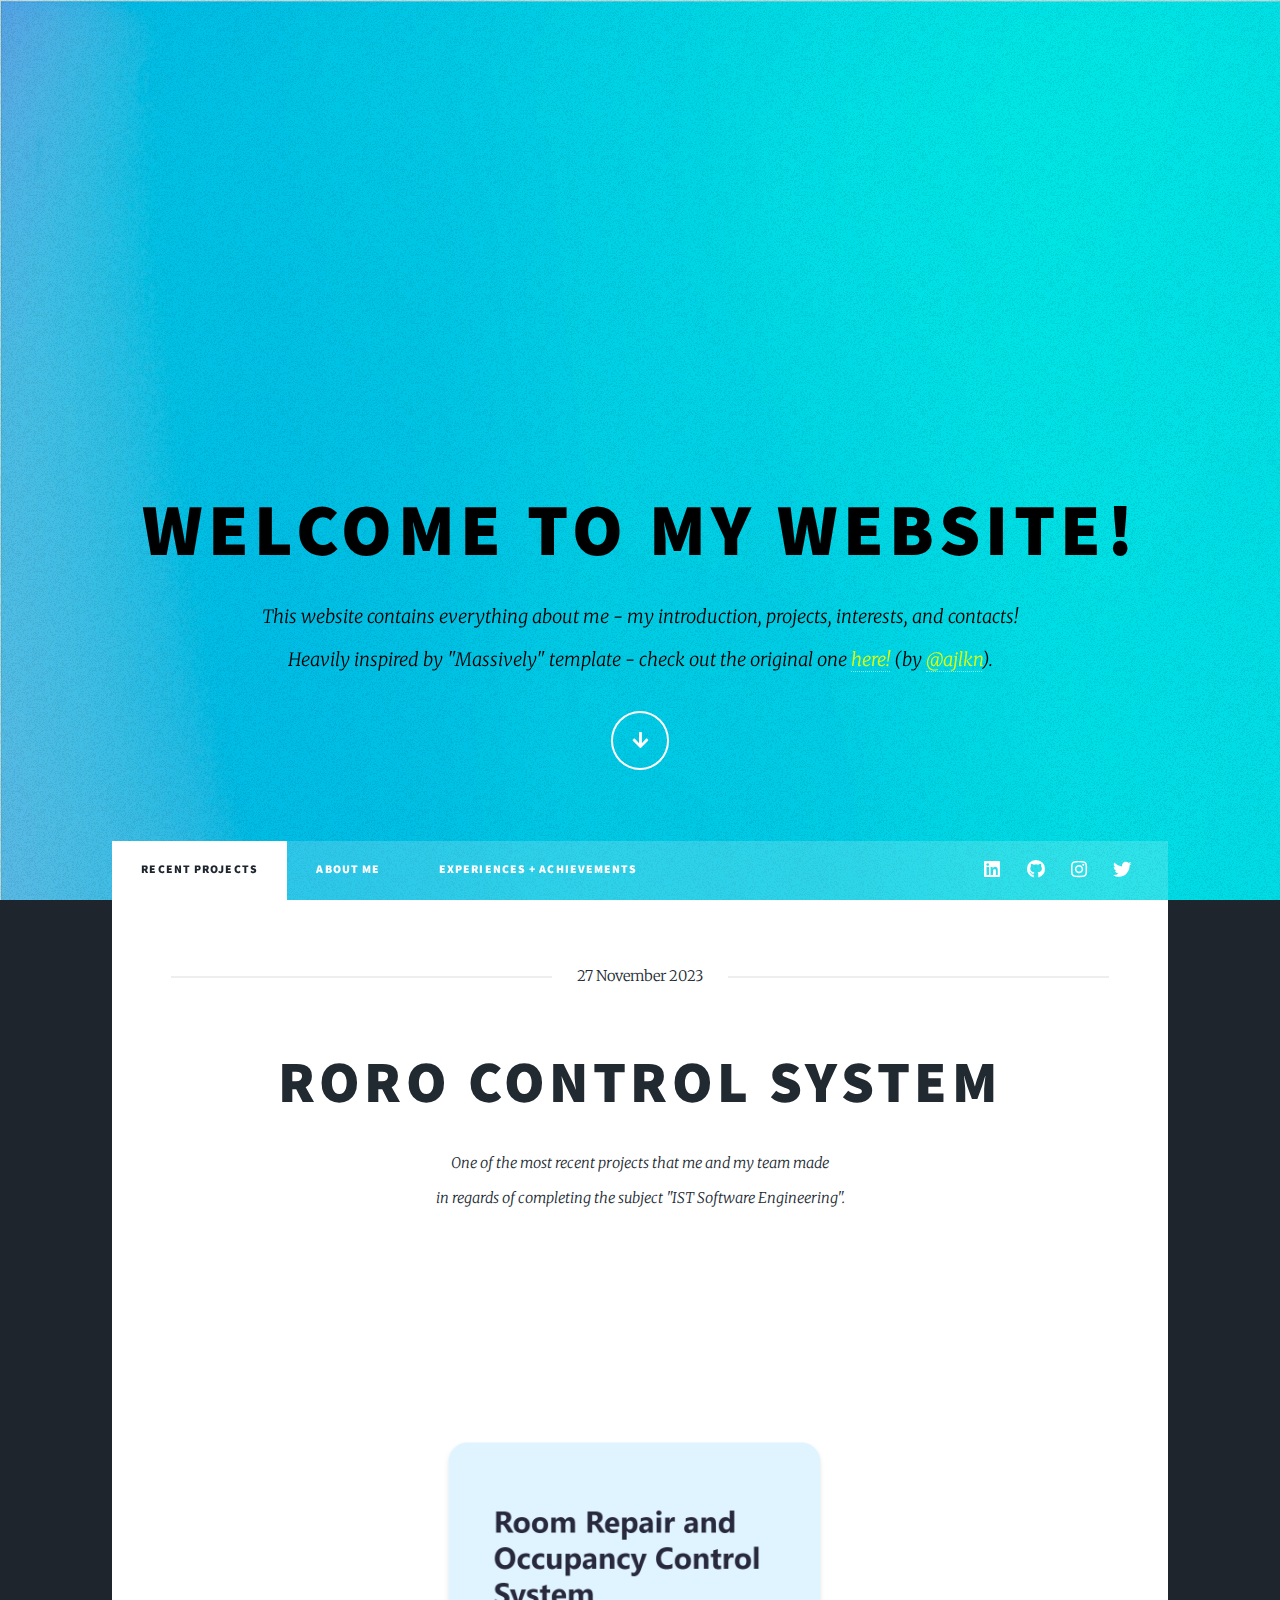
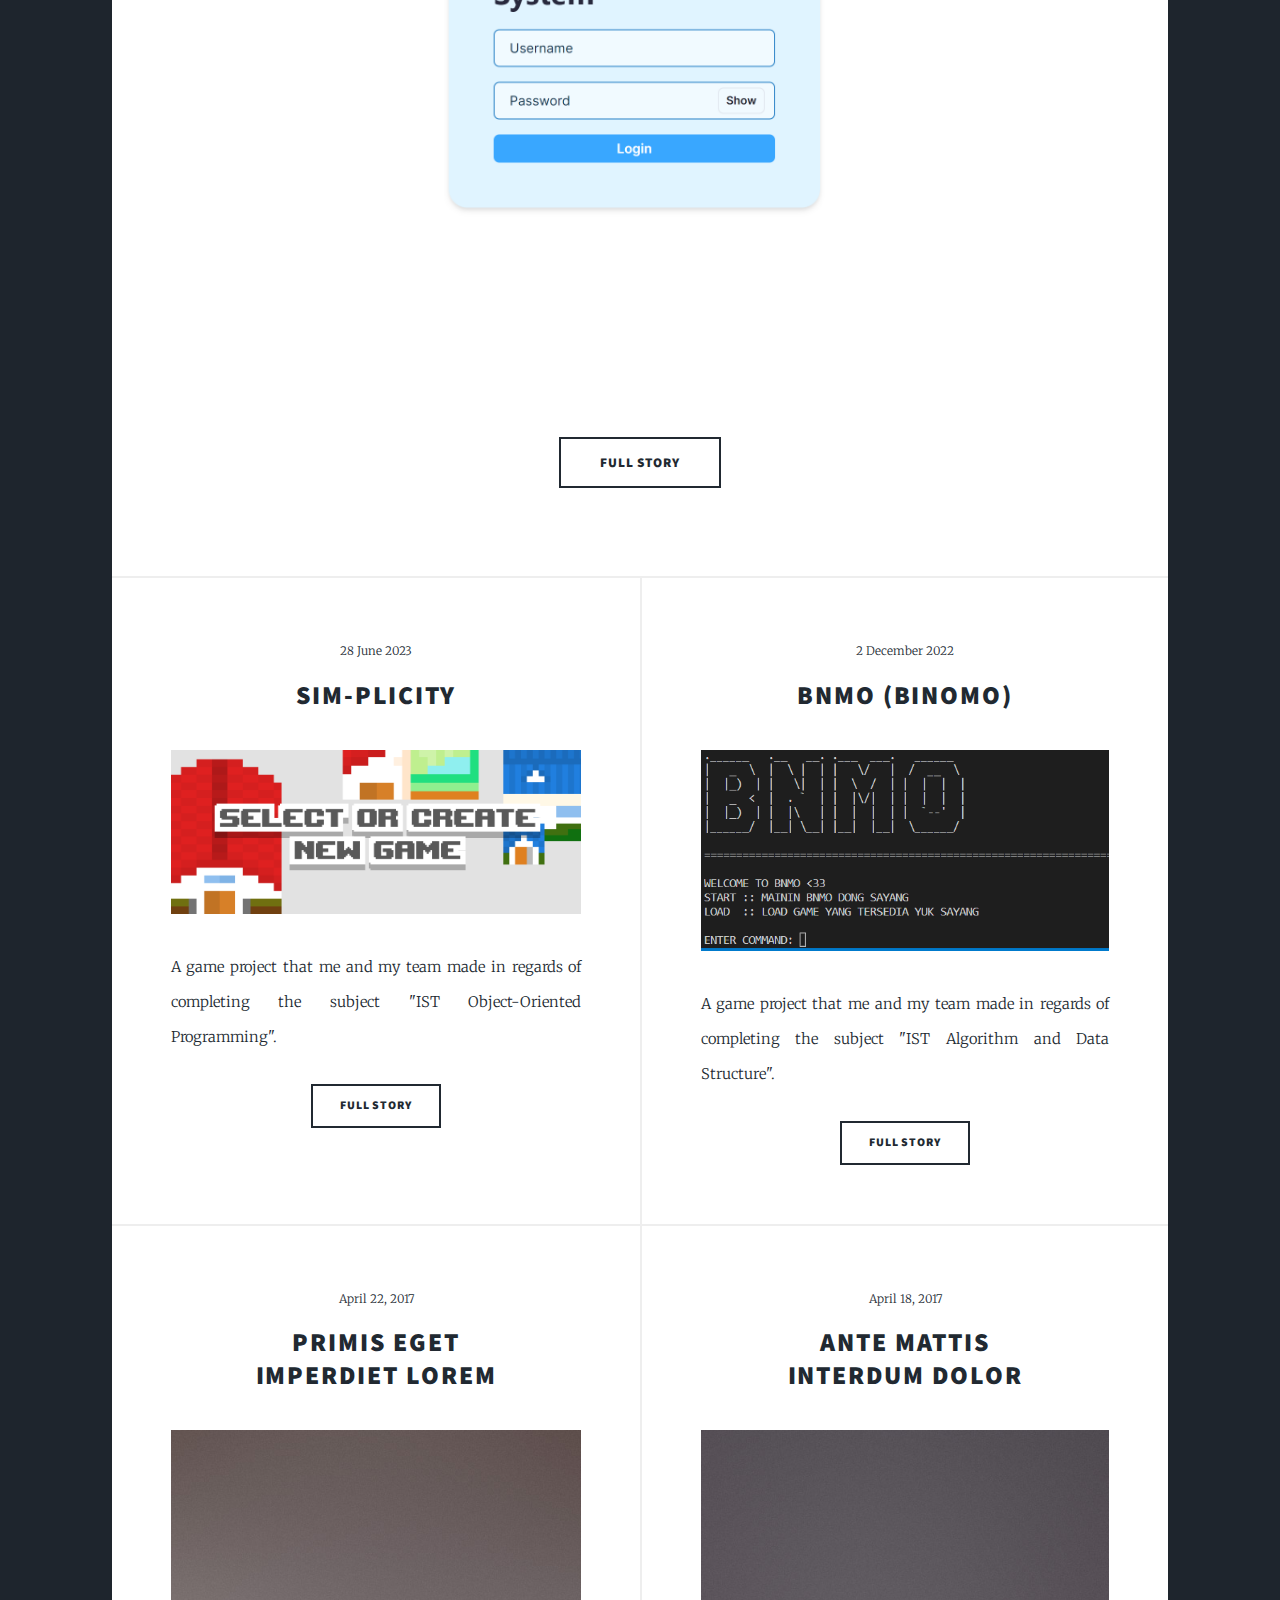
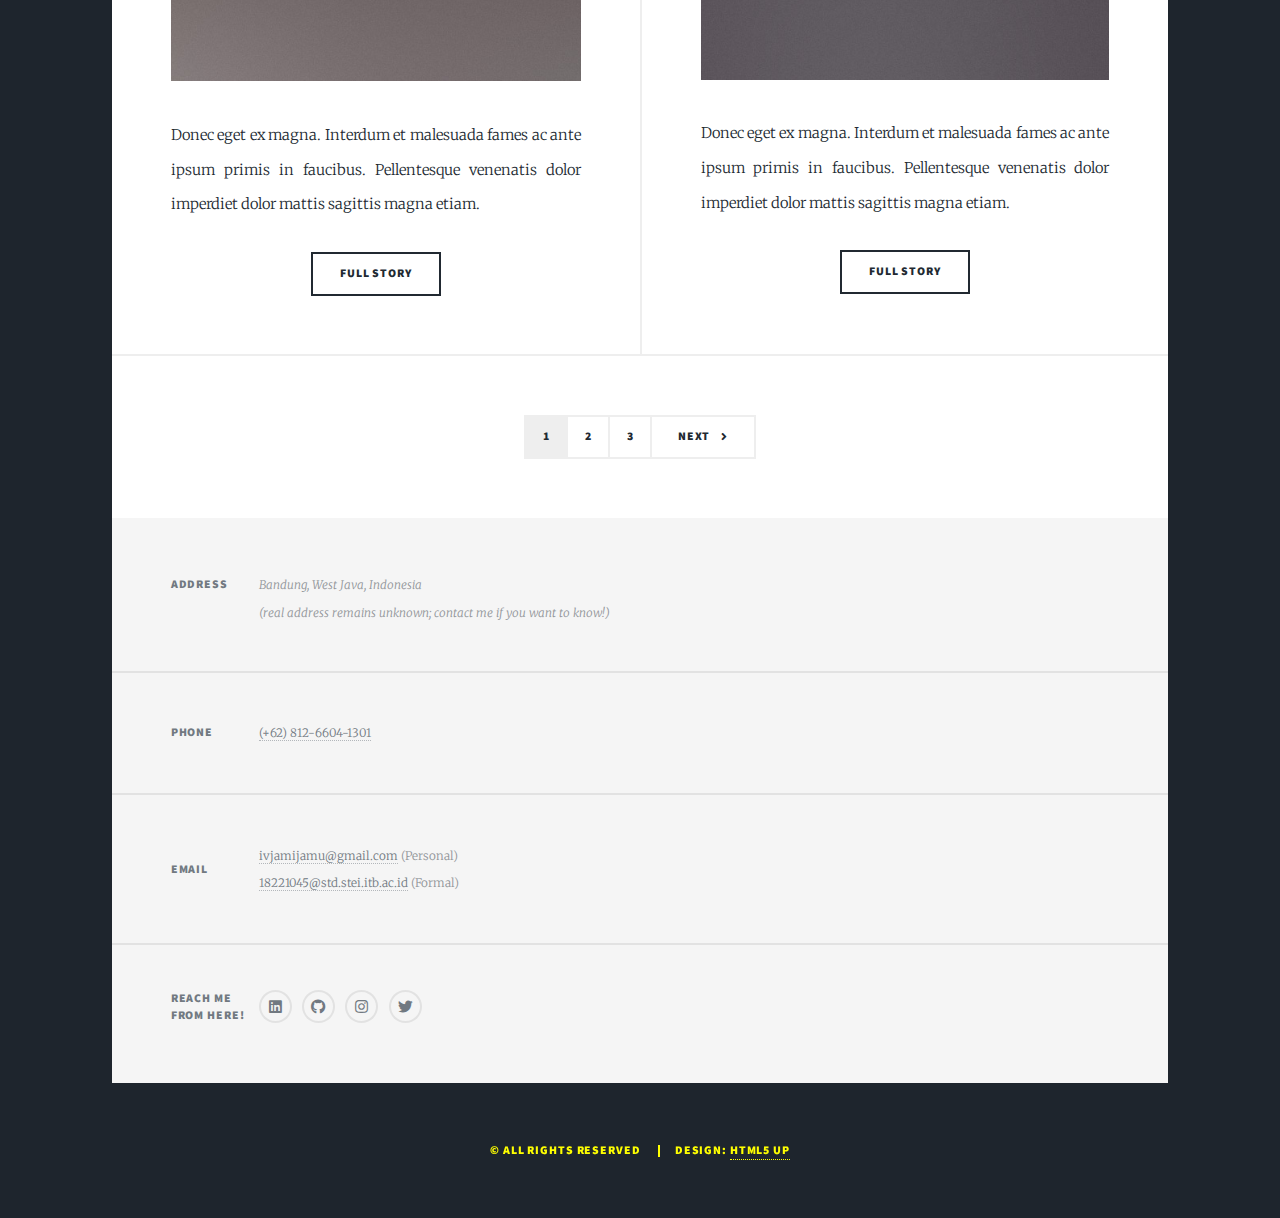
==== commit 5e7a1144: "minor changes" ====
--- a/webpage/index.html
+++ b/webpage/index.html
@@ -29,21 +29,21 @@
 
 				<!-- Header -->
 					<header id="header">
-						<a href="index.html" class="logo">ALDY GANESEN</a>
+						<a href="#" onClick="return false;" class="logo">ALDY GANESEN</a>
 					</header>
 
 				<!-- Nav -->
 					<nav id="nav">
 						<ul class="links">
-							<li class="active"><a href="index.html">Recent Projects</a></li>
+							<li class="active"><a href="#" onClick="return false;">Recent Projects</a></li>
 							<li><a href="generic.html">About Me</a></li>
 							<li><a href="elements.html">Experiences + Achievements</a></li>
 						</ul>
 						<ul class="icons">
-							<li><a href="https://www.linkedin.com/in/aldyganesen/" class="icon brands fa-linkedin"><span class="label">LinkedIn</span></a></li>
-							<li><a href="https://github.com/AldyG" class="icon brands fa-github"><span class="label">GitHub</span></a></li>
-							<li><a href="https://www.instagram.com/aldyganesen/" class="icon brands fa-instagram"><span class="label">Instagram</span></a></li>
-							<li><a href="https://twitter.com/AldyAlexanderss" class="icon brands fa-twitter"><span class="label">Twitter</span></a></li>
+							<li><a href="https://www.linkedin.com/in/aldyganesen/" target="_blank" class="icon brands fa-linkedin"><span class="label">LinkedIn</span></a></li>
+							<li><a href="https://github.com/AldyG" target="_blank" class="icon brands fa-github"><span class="label">GitHub</span></a></li>
+							<li><a href="https://www.instagram.com/aldyganesen/" target="_blank" class="icon brands fa-instagram"><span class="label">Instagram</span></a></li>
+							<li><a href="https://twitter.com/AldyAlexanderss" target="_blank" class="icon brands fa-twitter"><span class="label">Twitter</span></a></li>
 						</ul>
 					</nav>
 
@@ -54,13 +54,13 @@
 							<article class="post featured">
 								<header class="major">
 									<span class="date">27 November 2023</span>
-									<h2><a href="articles/article_rorconsys.html">RORO Control System</a></h2>
+									<h2><a href="articles/roro_control_system.html">RORO Control System</a></h2>
 									<p>One of the most recent projects that me and my team made <br />
-									in regards of completing the subject "IST Software Engineering"</p>
+									in regards of completing the subject "IST Software Engineering".</p>
 								</header>
-								<a href="images/Login.png" target="_blank" class="image main"><img src="images/Login.png" alt="" /></a>
+								<a href="articles/roro_control_system.html" class="image main"><img src="images/Login.png" alt="" /></a>
 								<ul class="actions special">
-									<li><a href="articles/article_rorconsys.html" class="button large">Full Story</a></li>
+									<li><a href="articles/roro_control_system.html" class="button large">Full Story</a></li>
 								</ul>
 							</article>
 
@@ -72,7 +72,7 @@
 										<h2><a href="#">Sim-Plicity</a></h2>
 									</header>
 									<a href="#" class="image fit"><img src="images/simplicity.png" alt="" /></a>
-									<p>Donec eget ex magna. Interdum et malesuada fames ac ante ipsum primis in faucibus. Pellentesque venenatis dolor imperdiet dolor mattis sagittis magna etiam.</p>
+									<p>A game project that me and my team made in regards of completing the subject "IST Object-Oriented Programming".</p>
 									<ul class="actions special">
 										<li><a href="#" class="button">Full Story</a></li>
 									</ul>
@@ -84,7 +84,7 @@
 										<h2><a href="#">BNMO (Binomo)</a></h2>
 									</header>
 									<a href="#" class="image fit"><img src="images/bnmo.png" alt="" /></a>
-									<p>Donec eget ex magna. Interdum et malesuada fames ac ante ipsum primis in faucibus. Pellentesque venenatis dolor imperdiet dolor mattis sagittis magna etiam.</p>
+									<p>A game project that me and my team made in regards of completing the subject "IST Algorithm and Data Structure".</p>
 									<ul class="actions special">
 										<li><a href="#" class="button">Full Story</a></li>
 									</ul>
--- a/webpage/assets/css/main.css
+++ b/webpage/assets/css/main.css
@@ -2669,7 +2669,7 @@
 			transition: transform 0.2s ease-out;
 		}
 
-		a.image:hover img {
+		a.image:not(.no-hover):hover img {
 			-moz-transform: scale(1.05);
 			-webkit-transform: scale(1.05);
 			-ms-transform: scale(1.05);
